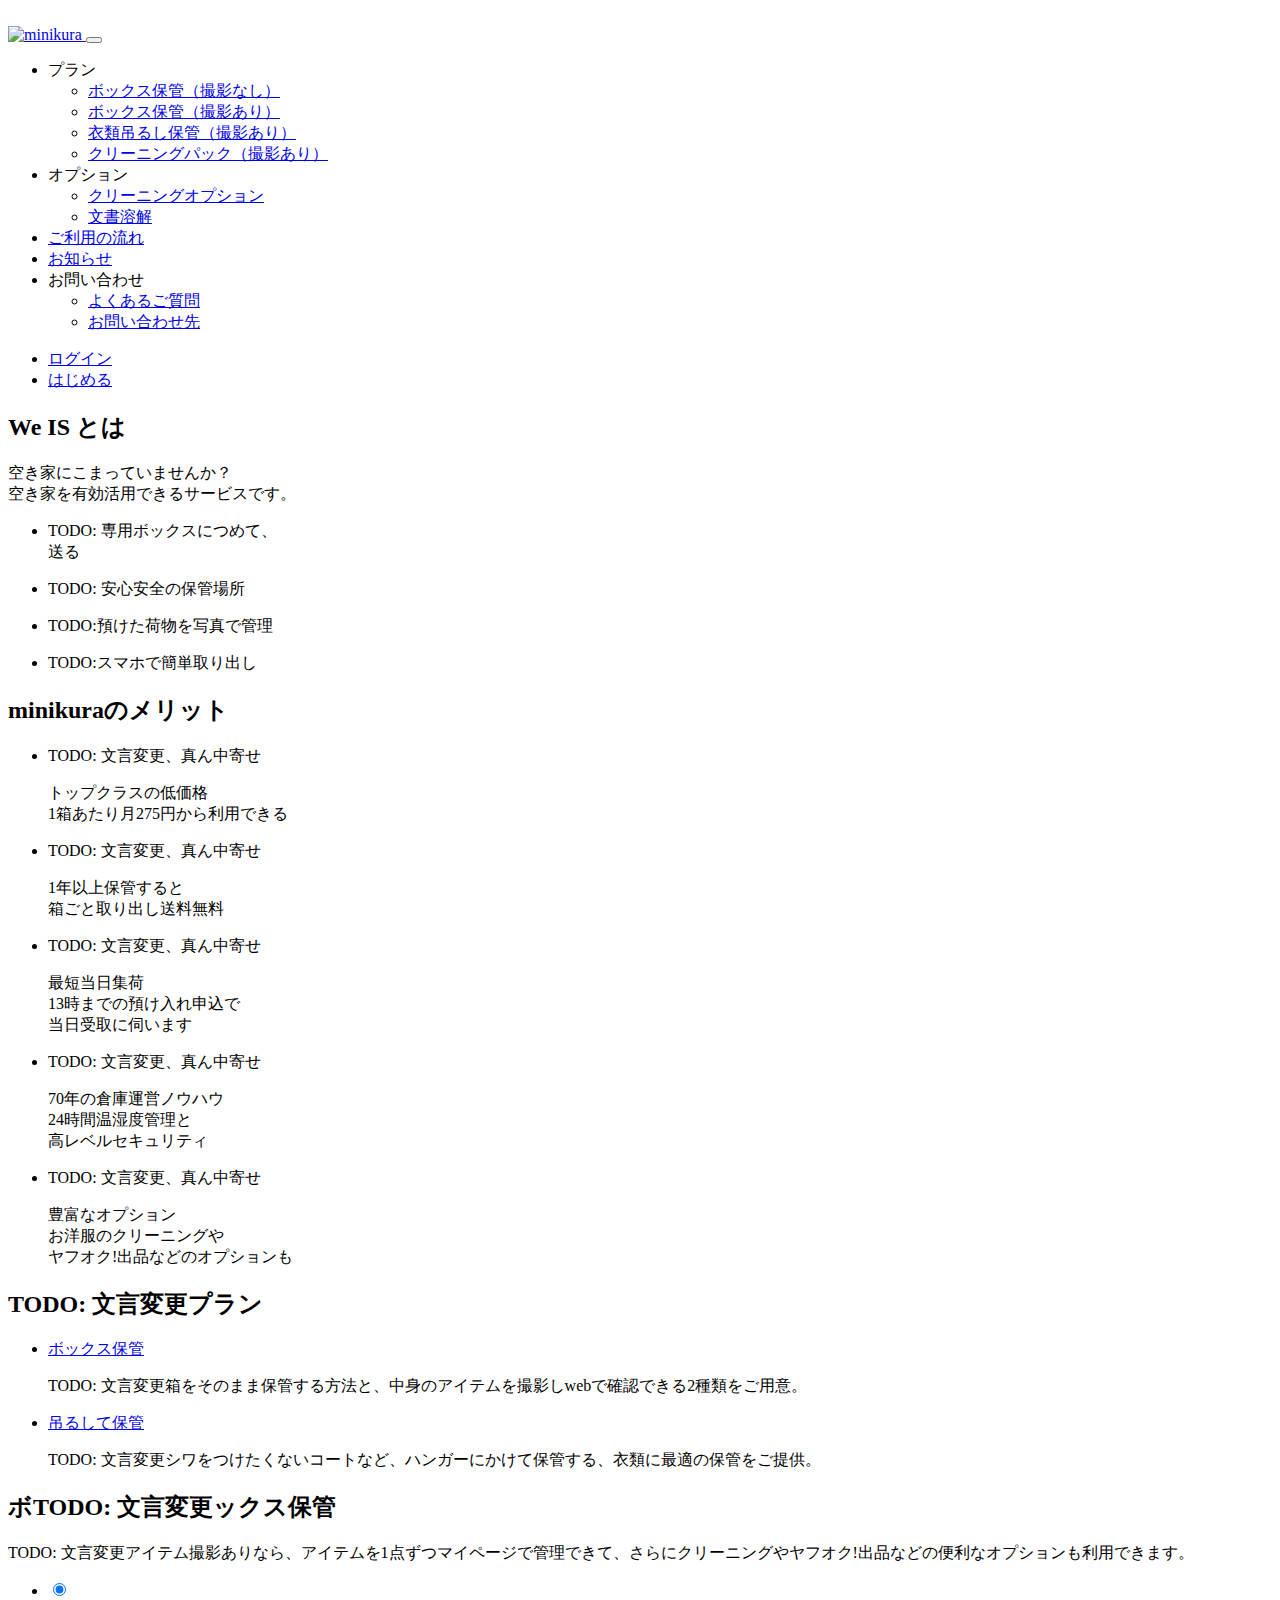
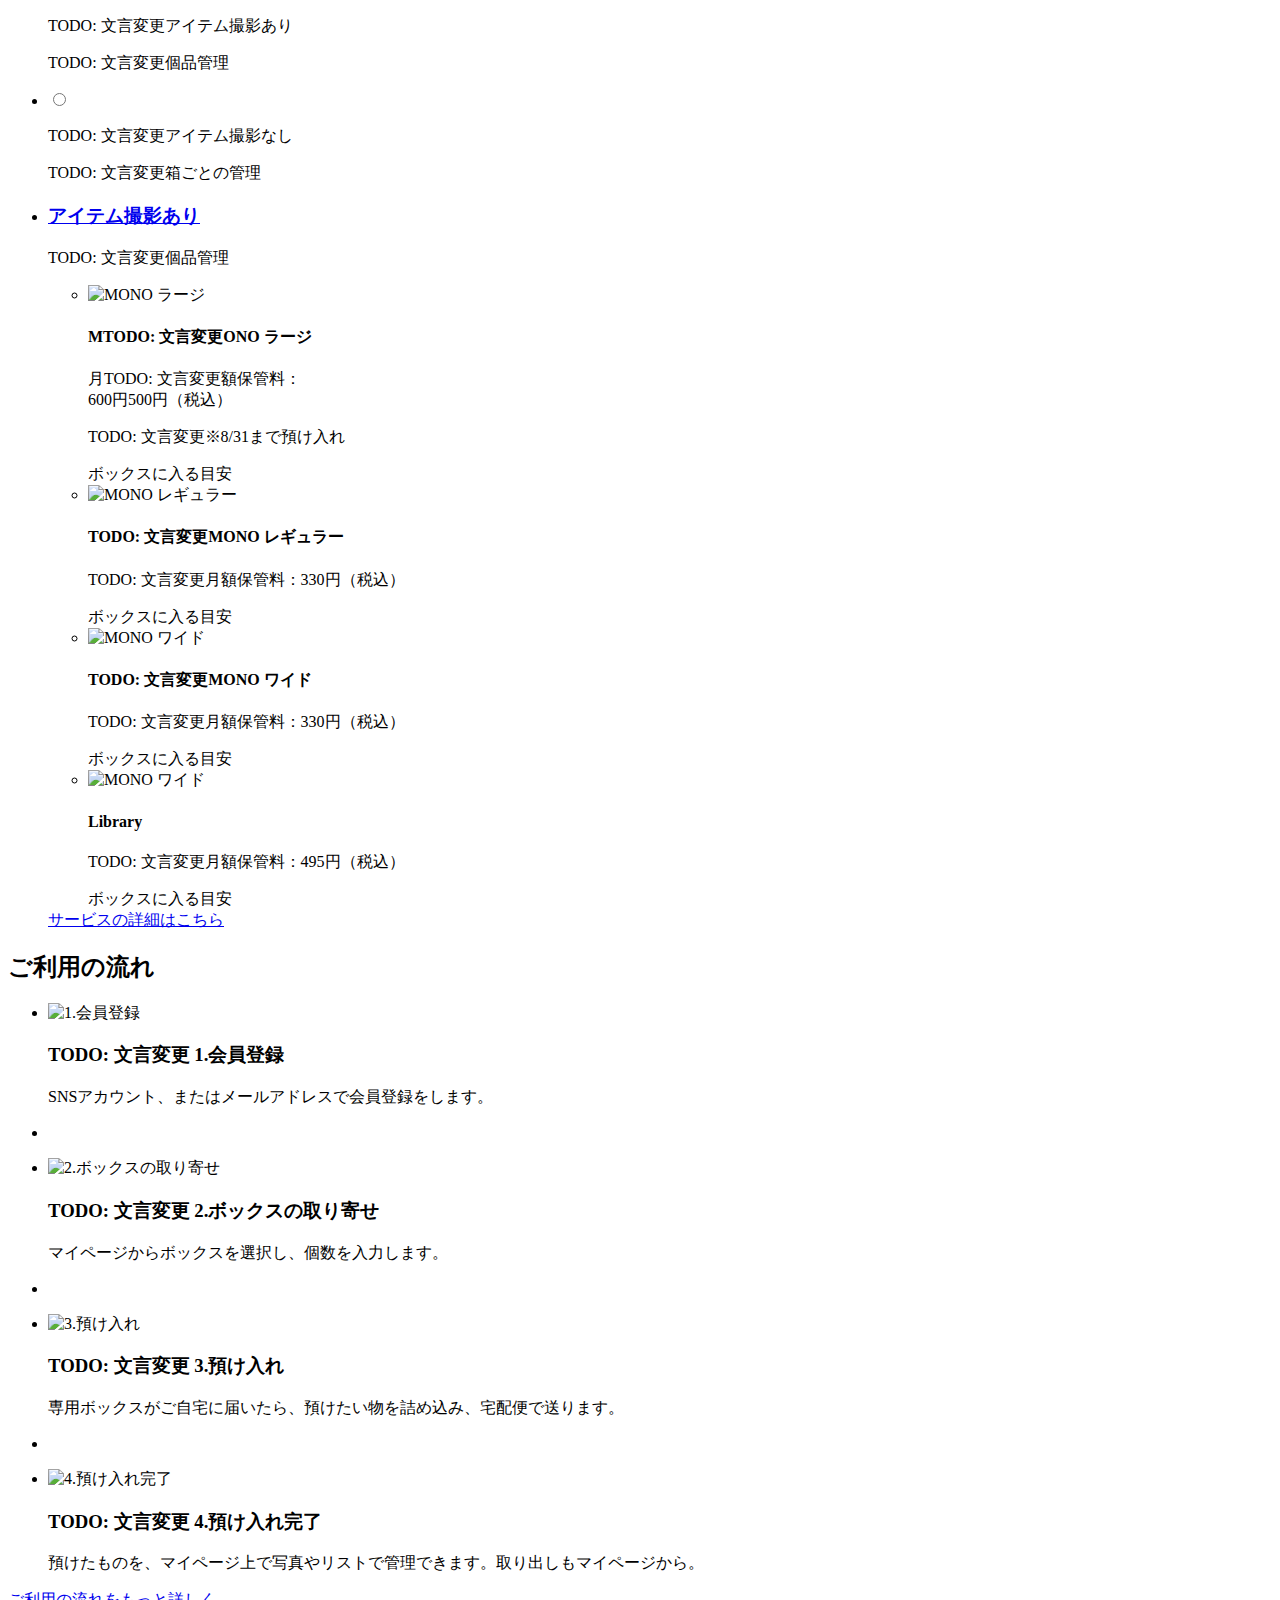
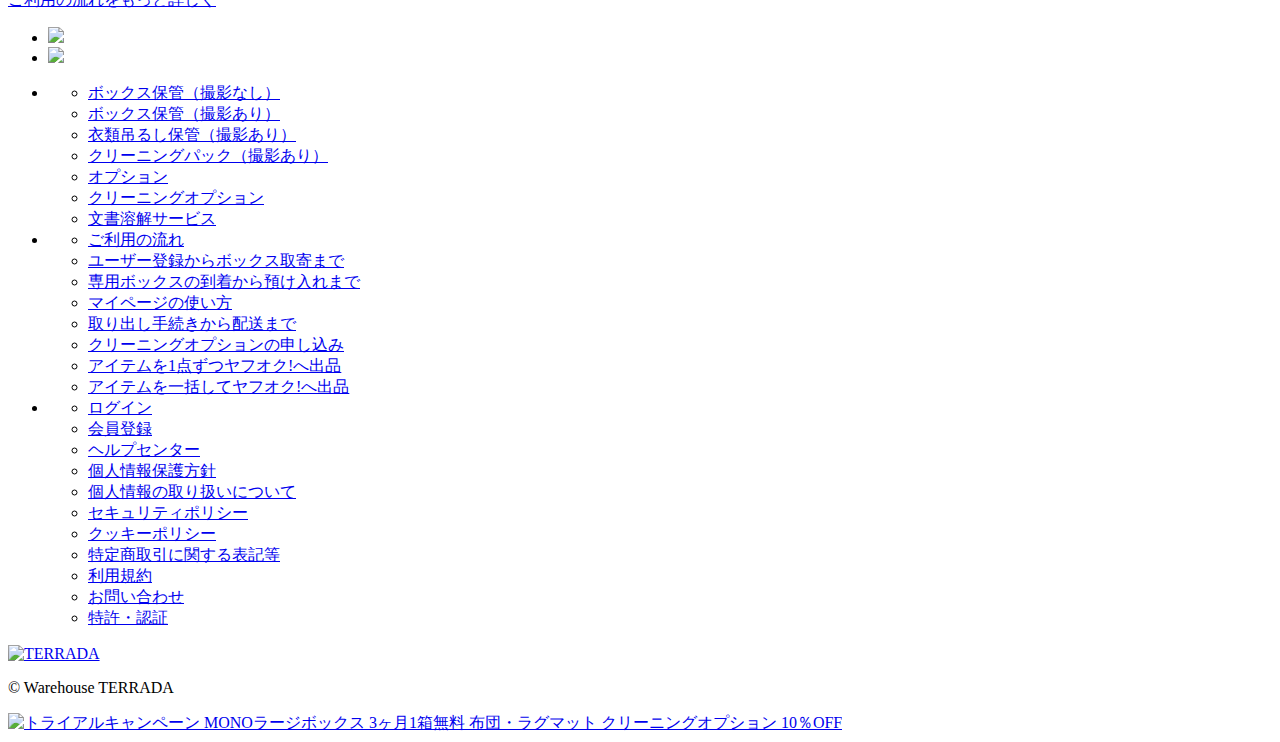
==== index.html @ 63eea81d "なまえを変更" ====
<!DOCTYPE html>
<!-- saved from url=(0021)https://minikura.com/ -->
<html lang="ja"><head prefix="og: http://ogp.me/ns# fb: http://ogp.me/ns/fb# article: http://ogp.me/ns/article#"><meta http-equiv="Content-Type" content="text/html; charset=UTF-8">

    <meta http-equiv="X-UA-Compatible" content="IE=edge">
    <meta name="viewport" content="width=device-width, initial-scale=1, minimum-scale=1, user-scalable=no">
    <meta name="author" content="minikura.com">
    <meta name="format-detection" content="telephone=no">
    <link rel="canonical" href="https://minikura.com/">
    <!-- Favicon -->
    <link rel="icon" href="https://minikura.com/contents/img/favicon/favicon.svg" type="image/svg+xml">
    <link rel="icon alternate" href="https://minikura.com/contents/img/favicon/favicon.png" type="image/png">
    <link rel="apple-touch-icon" sizes="180x180" href="https://minikura.com/contents/img/favicon/apple-touch-icon.png">
    <link rel="manifest" href="https://minikura.com/contents/img/favicon/manifest.json">
    <link rel="mask-icon" href="https://minikura.com/contents/img/favicon/safari-pinned-tab.svg" color="#ff0000">
    <meta name="theme-color" content="#ff0000">
    <!-- OGP -->
    <meta property="og:title" content="275円で拡がるマイルーム ひと箱から預けられるクラウドストレージ minikura">
    <meta property="og:type" content="website">
    <meta property="og:url" content="https://minikura.com/">
    <meta property="og:image" content="https://minikura.com/contents/img/ogp/index.png">
    <meta property="og:description" content="275円から始める。箱で預ける自分の倉庫、minikuraのウェブサイト。minikuraはだれもが箱単位で倉庫を持てるクラウドストレージサービスです。">
    <meta property="og:site_name" content="minikura.com">
    <meta property="article:publisher" content="https://minikura.com">
    <meta property="fb:admins">
    <meta property="fb:app_id">
    <meta property="twitter:account_id">
    <meta name="twitter:card">
    <meta name="twitter:site">
    <meta name="facebook-domain-verification" content="1r0o42s4zdm09px816uhr0d6n239td">
    <!-- Title -->
    <title>275円で拡がるマイルーム ひと箱から預けられるクラウドストレージ minikura</title>
    <meta name="description" content="275円から始める。箱で預ける自分の倉庫、minikuraのウェブサイト。minikuraはだれもが箱単位で倉庫を持てるクラウドストレージサービスです。">
    <meta name="keywords" content="minikura,あずける,トランクルーム,クラウドストレージ,収納サービス,倉庫">
    <link href="./275円で拡がるマイルーム ひと箱から預けられるクラウドストレージ minikura_files/css" id="gfont" rel="stylesheet">
    <!-- Global CSS -->
    <link href="./275円で拡がるマイルーム ひと箱から預けられるクラウドストレージ minikura_files/common.css" rel="stylesheet">
    <!-- Local CSS -->
    <link href="./275円で拡がるマイルーム ひと箱から預けられるクラウドストレージ minikura_files/index.css" rel="stylesheet">
    <!-- Remodal CSS -->
    <link href="./275円で拡がるマイルーム ひと箱から預けられるクラウドストレージ minikura_files/remodal.css" rel="stylesheet">
    <link href="./275円で拡がるマイルーム ひと箱から預けられるクラウドストレージ minikura_files/remodal-theme.css" rel="stylesheet">
    <!-- Swiper.js CSS -->
    <link href="./275円で拡がるマイルーム ひと箱から預けられるクラウドストレージ minikura_files/swiper.min.css" rel="stylesheet">
    <!-- html5 Shim and Respond.js IE8 support of html5 elements and media queriejjs -->
    <!-- WARNING: Respond.js doesn't work if you view the page via file:// -->
    <!--[if lt IE 9]>
        <script src="https://oss.maxcdn.com/libs/html5shiv/3.7.0/html5shiv.js"></script>
        <script src="https://oss.maxcdn.com/libs/respond.js/1.4.2/respond.min.js"></script>
    <![endif]-->
    <!-- Criteo Tag -->
    <iframe width="0" height="0" frameborder="0" src="javascript:document.open();document.close();" src="./275円で拡がるマイルーム ひと箱から預けられるクラウドストレージ minikura_files/saved_resource.html"></iframe><script type="text/javascript" async="" src="./275円で拡がるマイルーム ひと箱から預けられるクラウドストレージ minikura_files/f.txt"></script><script type="text/javascript" async="" src="./275円で拡がるマイルーム ひと箱から預けられるクラウドストレージ minikura_files/ld.js"></script><script async="" src="./275円で拡がるマイルーム ひと箱から預けられるクラウドストレージ minikura_files/saved_resource(3)"></script><script src="./275円で拡がるマイルーム ひと箱から預けられるクラウドストレージ minikura_files/repro-sdk.min.js" async="" crossorigin=""></script><script async="" src="./275円で拡がるマイルーム ひと箱から預けられるクラウドストレージ minikura_files/lt.js"></script><script async="" type="application/javascript" src="./275円で拡がるマイルーム ひと箱から預けられるクラウドストレージ minikura_files/fraud"></script><script type="text/javascript" async="" src="./275円で拡がるマイルーム ひと箱から預けられるクラウドストレージ minikura_files/segment"></script><script async="" src="./275円で拡がるマイルーム ひと箱から預けられるクラウドストレージ minikura_files/log.js"></script><script async="" charset="utf-8" src="./275円で拡がるマイルーム ひと箱から預けられるクラウドストレージ minikura_files/pixel"></script><script async="" charset="utf-8" src="./275円で拡がるマイルーム ひと箱から預けられるクラウドストレージ minikura_files/pixel(1)"></script><script type="text/javascript" referrerpolicy="no-referrer-when-downgrade" async="" src="./275円で拡がるマイルーム ひと箱から預けられるクラウドストレージ minikura_files/gtm.js"></script><script async="" src="./275円で拡がるマイルーム ひと箱から預けられるクラウドストレージ minikura_files/tdim-1.1.0.min.js"></script><script type="text/javascript" referrerpolicy="no-referrer-when-downgrade" async="" src="./275円で拡がるマイルーム ひと箱から預けられるクラウドストレージ minikura_files/segment(1)"></script><script type="text/javascript" async="" src="./275円で拡がるマイルーム ひと箱から預けられるクラウドストレージ minikura_files/gtm(1).js"></script><script type="text/javascript" async="" src="./275円で拡がるマイルーム ひと箱から預けられるクラウドストレージ minikura_files/js"></script><script async="" src="./275円で拡がるマイルーム ひと箱から預けられるクラウドストレージ minikura_files/saved_resource(4)"></script><script type="text/javascript" async="" src="./275円で拡がるマイルーム ひと箱から預けられるクラウドストレージ minikura_files/linkid.js"></script><script type="text/javascript" async="" src="./275円で拡がるマイルーム ひと箱から預けられるクラウドストレージ minikura_files/segmentation.js"></script><script charset="utf-8" async="" src="./275円で拡がるマイルーム ひと箱から預けられるクラウドストレージ minikura_files/pb_pixel2.js"></script><script async="" src="./275円で拡がるマイルーム ひと箱から預けられるクラウドストレージ minikura_files/itm.js"></script><script charset="utf-8" async="" src="./275円で拡がるマイルーム ひと箱から預けられるクラウドストレージ minikura_files/pixel2.js"></script><script async="" src="./275円で拡がるマイルーム ひと箱から預けられるクラウドストレージ minikura_files/itm(1).js"></script><script src="./275円で拡がるマイルーム ひと箱から預けられるクラウドストレージ minikura_files/196377260904083" async=""></script><script src="./275円で拡がるマイルーム ひと箱から預けられるクラウドストレージ minikura_files/2708082299426799" async=""></script><script src="./275円で拡がるマイルーム ひと箱から預けられるクラウドストレージ minikura_files/1619457611638506" async=""></script><script async="" src="./275円で拡がるマイルーム ひと箱から預けられるクラウドストレージ minikura_files/fbevents.js"></script><script type="text/javascript" async="" src="./275円で拡がるマイルーム ひと箱から預けられるクラウドストレージ minikura_files/f.txt"></script><script type="text/javascript" async="" src="./275円で拡がるマイルーム ひと箱から預けられるクラウドストレージ minikura_files/f.txt"></script><script type="text/javascript" async="" src="./275円で拡がるマイルーム ひと箱から預けられるクラウドストレージ minikura_files/f.txt"></script><script type="text/javascript" async="" src="./275円で拡がるマイルーム ひと箱から預けられるクラウドストレージ minikura_files/analytics.js"></script><script type="text/javascript" async="" src="./275円で拡がるマイルーム ひと箱から預けられるクラウドストレージ minikura_files/analytics.js"></script><script async="" src="./275円で拡がるマイルーム ひと箱から預けられるクラウドストレージ minikura_files/gtm(2).js"></script><script type="text/javascript">
        var dataLayer = dataLayer || [];
        dataLayer.push({
            'PageType': 'Homepage',
            'HashedEmail': ''
        });
    </script>
    <!-- Criteo Tag Manager -->
    <!-- Google Tag Manager -->
    <script>
        (function (w, d, s, l, i) {
            w[l] = w[l] || [];
            w[l].push({
                'gtm.start': new Date().getTime(),
                event: 'gtm.js'
            });
            var f = d.getElementsByTagName(s)[0],
                j = d.createElement(s),
                dl = l != 'dataLayer' ? '&l=' + l : '';
            j.async = true;
            j.src =
                '//www.googletagmanager.com/gtm.js?id=' + i + dl;
            f.parentNode.insertBefore(j, f);
        })(window, document, 'script', 'dataLayer', 'GTM-K4MN3W');
    </script>
    <!-- End Google Tag Manager -->

<body id="page-top" class="blockfade" style="">
    <!-- Google Tag Manager -->
    <noscript>
        <iframe src="//www.googletagmanager.com/ns.html?id=GTM-K4MN3W" height="0" width="0"
            style="display:none;visibility:hidden"></iframe>
    </noscript>
    <!-- End Google Tag Manager -->

    <header class="l-header">
    <div class="inner">
        <a class="lnk-logo" href="https://minikura.com/">
            <img class="img-logo" src="./275円で拡がるマイルーム ひと箱から預けられるクラウドストレージ minikura_files/logo-minikura.svg" alt="minikura">
        </a>
        <button class="hamburger" id="viewMain">
            <div class="wrap">
                <span class="l-line"></span>
                <span class="l-line"></span>
                <span class="l-line"></span>
            </div>
        </button>
        <nav>
            <ul class="ls-nav-global" id="navMain">
                <li class="l-dtl-global">
                    <a class="lnk">プラン</a>
                    <ul class="ls-nav-sub plan" id="plan">
                        <li class="l-dtl-sub">
                            <a class="lnk" href="https://minikura.com/lineup/nophotobox.html">ボックス保管（撮影なし）</a>
                        </li>
                        <li class="l-dtl-sub">
                            <a class="lnk" href="https://minikura.com/lineup/photobox.html">ボックス保管（撮影あり）</a>
                        </li>
                        <li class="l-dtl-sub">
                            <a class="lnk" href="https://minikura.com/lineup/closet.html">衣類吊るし保管（撮影あり）</a>
                        </li>
                        <li class="l-dtl-sub">
                            <a class="lnk" href="https://minikura.com/lineup/cleaning.html">クリーニングパック（撮影あり）</a>
                        </li>
                    </ul>
                </li>
                <li class="l-dtl-global">
                    <a class="lnk">オプション</a>
                    <ul class="ls-nav-sub option" id="option">
                        <li class="l-dtl-sub">
                            <a class="lnk" href="https://minikura.com/lineup/cleaning-option.html">クリーニングオプション</a>
                        </li>
                        <li class="l-dtl-sub">
                            <a class="lnk" href="https://minikura.com/lineup/recycle.html">文書溶解</a>
                        </li>
                    </ul>
                </li>
                <li class="l-dtl-global">
                    <a class="lnk" href="https://minikura.com/help/flow.html">ご利用の流れ</a>
                </li>
                <li class="l-dtl-global">
                    <a class="lnk" href="https://minikura.com/info/news/">お知らせ</a>
                </li>
                <li class="l-dtl-global">
                    <a class="lnk">お問い合わせ</a>
                    <ul class="ls-nav-sub inquiry" id="inquiry">
                        <li class="l-dtl-sub">
                            <a class="lnk" href="https://help.minikura.com/hc/ja" target="_blank">よくあるご質問</a>
                        </li>
                        <li class="l-dtl-sub">
                            <a class="lnk" href="https://mypage.minikura.com/inquiry/add" target="_blank">お問い合わせ先</a>
                        </li>
                    </ul>
                </li>
            </ul>
            <ul class="ls-nav-mypage">
                <li class="l-dtl-mypage">
                    <a class="lnk" href="https://mypage.minikura.com/" target="_blank">ログイン</a>
                </li>
                <li class="l-dtl-mypage">
                    <a class="lnk" href="https://mypage.minikura.com/customer/register/add" target="_blank">はじめる</a>
                </li>
            </ul>
        </nav>
    </div>
</header>
<a class="lnk-pagetop" id="scrollTop" href="https://minikura.com/#page-top"></a>
<div class="overray" id="rayMain"></div>
    <main class="index contents">

        <section class="l-feature">
            <div class="wrap">
                <h2 class="ttl">We IS とは</h2>
                <p class="txt">空き家にこまっていませんか？<br>
                    空き家を有効活用できるサービスです。</p>

                <ul class="ls-feature">
                    <li class="l-dtl-feature">
                        <p class="txt-dtl">TODO: 専用ボックスにつめて、<br class="sp">送る</p>
                    </li>

                    <li class="l-dtl-feature">
                        <p class="txt-dtl">TODO: 安心安全の保管場所</p>
                    </li>

                    <li class="l-dtl-feature">
                        <p class="txt-dtl">TODO:預けた荷物を写真で管理</p>
                    </li>

                    <li class="l-dtl-feature">
                       <p class="txt-dtl">TODO:スマホで簡単取り出し</p>
                    </li>
                </ul>
            </div>
        </section>

        <section class="l-merit">
            <div class="wrap">
                <h2 class="ttl">minikuraのメリット</h2>
                <ul class="ls-merit">
                    <li class="l-dtl-merit y-plus5 delay2">
                        <div class="inner">
                            TODO: 文言変更、真ん中寄せ
                            <p class="txt-dtl">トップクラスの低価格<br>
                                1箱あたり月275円から利用できる</p>
                        </div>
                    </li>
                    <li class="l-dtl-merit y-plus5 delay3">
                        <div class="inner">
                            TODO: 文言変更、真ん中寄せ
                            <p class="txt-dtl">1年以上保管すると<br>
                                箱ごと取り出し送料無料</p>
                        </div>
                    </li>
                    <li class="l-dtl-merit y-plus5 delay4">
                        <div class="inner">
                            TODO: 文言変更、真ん中寄せ
                            <p class="txt-dtl">最短当日集荷<br>
                                13時までの預け入れ申込で<br>
                                当日受取に伺います</p>
                        </div>
                    </li>
                    <li class="l-dtl-merit y-plus5 delay5">
                        <div class="inner">
                            TODO: 文言変更、真ん中寄せ
                            <p class="txt-dtl">70年の倉庫運営ノウハウ<br>
                                24時間温湿度管理と<br>
                                高レベルセキュリティ</p>
                        </div>
                    </li>
                    <li class="l-dtl-merit y-plus5 delay6">
                        <div class="inner">
                            TODO: 文言変更、真ん中寄せ
                            <p class="txt-dtl">豊富なオプション<br>
                                お洋服のクリーニングや<br>ヤフオク!出品などのオプションも</p>
                        </div>
                    </li>
                </ul>
            </div>
        </section>


        <section class="l-plan">
            <div class="wrap">
                <h2 class="ttl">TODO: 文言変更プラン</h2>
                <div class="l-nav-plan">
                    <ul class="ls-nav-plan">
                        <li class="l-dtl-nav-plan">
                            <a class="lnk boxing" href="https://minikura.com/#boxing"><span class="txt">ボックス保管</span></a>
                            <p class="txt">TODO: 文言変更箱をそのまま保管する方法と、中身のアイテムを撮影しwebで確認できる2種類をご用意。</p>
                        </li>
                        <li class="l-dtl-nav-plan">
                            <a class="lnk hunging" href="https://minikura.com/#hunging"><span class="txt">吊るして保管</span></a>
                            <p class="txt">TODO: 文言変更シワをつけたくないコートなど、ハンガーにかけて保管する、衣類に最適の保管をご提供。</p>
                        </li>
                    </ul>
                </div>

                <div id="boxing">
                    <h2 class="ttl-plan">ボTODO: 文言変更ックス保管</h2>
                    <p class="txt-catch">
                        TODO: 文言変更アイテム撮影ありなら、アイテムを1点ずつマイページで管理できて、さらにクリーニングやヤフオク!出品などの便利なオプションも利用できます。</p>
                    <ul class="ls-sp-switcher">
                        <li class="l-dtl">
                            <label>
                                <input type="radio" name="planSelect" value="plan-photobox" checked="">
                                <div class="l-tab">
                                    <p class="sub-ttl">TODO: 文言変更アイテム撮影あり</p>
                                    <p class="txt">TODO: 文言変更個品管理</p>
                                </div>
                            </label>
                        </li>
                        <li class="l-dtl">
                            <label>
                                <input type="radio" name="planSelect" value="plan-nophotobox">
                                <div class="l-tab">
                                    <p class="sub-ttl">TODO: 文言変更アイテム撮影なし</p>
                                    <p class="txt">TODO: 文言変更箱ごとの管理</p>
                                </div>
                            </label>
                        </li>
                    </ul>
                    <ul class="ls-lineup">
                        <li class="l-lineup" id="lineup-photobox">
                            <div class="l-sub-ttl">
                                <h3 class="sub-ttl"><a class="lnk" href="https://minikura.com/lineup/photobox.html">アイテム撮影あり</a></h3>
                                <p class="txt-desc">TODO: 文言変更個品管理</p>
                            </div>
                            <ul class="ls-lineup-dtl">
                                <li class="l-dtl-lineup" id="monoLarge">
                                    <div class="l-img">
                                        <picture>
                                            <source media="(min-width: 768px)" data-srcset="/img/index/mono-large@2x.jpg 1x, /img/index/mono-large@3x.jpg 2x" srcset="/img/index/mono-large@2x.jpg 1x, /img/index/mono-large@3x.jpg 2x">
                                            <source media="(max-width: 767px)" data-srcset="/img/index/mono-large@1x.jpg 1x, /img/index/mono-large@2x.jpg 2x" srcset="/img/index/mono-large@1x.jpg 1x, /img/index/mono-large@2x.jpg 2x">
                                            <img src="./275円で拡がるマイルーム ひと箱から預けられるクラウドストレージ minikura_files/mono-large@2x.jpg" data-src="/img/index/mono-large@2x.jpg" alt="MONO ラージ" class="img lazyloaded">
                                        </picture>
                                    </div>
                                    <div class="l-txt">
                                        <h4 class="sub-ttl-desc">MTODO: 文言変更ONO ラージ</h4>
                                        <p class="txt-price">月TODO: 文言変更額保管料：<br class="sp"><span class="val line-through">600円</span><span class="campaign-val">500<span class="campaign-val-unit">円</span></span>（税込）</p>
                                        <p class="campaign-note">TODO: 文言変更※8/31まで預け入れ</p>
                                        <a class="lnk-guide" data-remodal-target="mono-large">ボックスに入る目安</a>
                                    </div>
                                </li>
                                <li class="l-dtl-lineup" id="monoRegular">
                                    <div class="l-img">
                                        <picture class="img">
                                            <source media="(min-width: 768px)" data-srcset="/img/index/mono-regular@2x.jpg 1x, /img/index/mono-regular@3x.jpg 2x" srcset="/img/index/mono-regular@2x.jpg 1x, /img/index/mono-regular@3x.jpg 2x">
                                            <source media="(max-width: 767px)" data-srcset="/img/index/mono-regular@1x.jpg 1x, /img/index/mono-regular@2x.jpg 2x" srcset="/img/index/mono-regular@1x.jpg 1x, /img/index/mono-regular@2x.jpg 2x">
                                            <img src="./275円で拡がるマイルーム ひと箱から預けられるクラウドストレージ minikura_files/mono-regular@2x.jpg" data-src="/img/index/mono-regular@2x.jpg" alt="MONO レギュラー" class=" lazyloaded">
                                        </picture>
                                    </div>
                                    <div class="l-txt">
                                        <h4 class="sub-ttl-desc">TODO: 文言変更MONO レギュラー</h4>
                                        <p class="txt-price">TODO: 文言変更月額保管料：<span class="val">330円</span>（税込）
                                        </p>
                                        <a class="lnk-guide" data-remodal-target="mono-regular">ボックスに入る目安</a>
                                    </div>
                                </li>
                                <li class="l-dtl-lineup" id="monoWide">
                                    <div class="l-img">
                                        <picture class="img">
                                            <source media="(min-width: 768px)" data-srcset="/img/index/mono-wide@2x.jpg 1x, /img/index/mono-wide@3x.jpg 2x" srcset="/img/index/mono-wide@2x.jpg 1x, /img/index/mono-wide@3x.jpg 2x">
                                            <source media="(max-width: 767px)" data-srcset="/img/index/mono-wide@1x.jpg 1x, /img/index/mono-wide@2x.jpg 2x" srcset="/img/index/mono-wide@1x.jpg 1x, /img/index/mono-wide@2x.jpg 2x">
                                            <img src="./275円で拡がるマイルーム ひと箱から預けられるクラウドストレージ minikura_files/mono-wide@2x.jpg" data-src="/img/index/mono-wide@2x.jpg" alt="MONO ワイド" class=" lazyloaded">
                                        </picture>
                                    </div>
                                    <div class="l-txt">
                                        <h4 class="sub-ttl-desc">TODO: 文言変更MONO ワイド</h4>
                                        <p class="txt-price">TODO: 文言変更月額保管料：<span class="val">330円</span>（税込）
                                        </p>
                                        <a class="lnk-guide" data-remodal-target="mono-wide">ボックスに入る目安</a>
                                    </div>
                                </li>
                                <li class="l-dtl-lineup" id="library">
                                    <div class="l-img">
                                        <picture class="img">
                                            <source media="(min-width: 768px)" data-srcset="/img/index/library@2x.jpg 1x, /img/index/library@3x.jpg 2x" srcset="/img/index/library@2x.jpg 1x, /img/index/library@3x.jpg 2x">
                                            <source media="(max-width: 767px)" data-srcset="/img/index/library@1x.jpg 1x, /img/index/library@2x.jpg 2x" srcset="/img/index/library@1x.jpg 1x, /img/index/library@2x.jpg 2x">
                                            <img src="./275円で拡がるマイルーム ひと箱から預けられるクラウドストレージ minikura_files/library@2x.jpg" data-src="/img/index/library@2x.jpg" alt="MONO ワイド" class=" lazyloaded">
                                        </picture>
                                    </div>
                                    <div class="l-txt">
                                        <h4 class="sub-ttl-desc">Library</h4>
                                        <p class="txt-price">TODO: 文言変更月額保管料：<span class="val">495円</span>（税込）
                                        </p>
                                        <a class="lnk-guide" data-remodal-target="library">ボックスに入る目安</a>
                                    </div>
                                </li>
                            </ul>
                            <a class="lnk-detail" href="https://minikura.com/lineup/photobox.html">サービスの詳細はこちら</a>
                        </li>
                        <li class="l-lineup" id="lineup-nophotobox" style="display: none;">
                            <div class="l-sub-ttl">
                                <h3 class="sub-ttl"><a class="lnk" href="https://minikura.com/lineup/nophotobox.html">アイテム撮影なし</a></h3>
                                <p class="txt-desc">TODO: 文言変更箱ごとの管理</p>
                            </div>
                            <ul class="ls-lineup-dtl">
                                <li class="l-dtl-lineup" id="hakoLarge">
                                    <div class="l-img">
                                        <picture class="img">
                                            <source media="(min-width: 768px)" data-srcset="/img/index/hako-large@2x.jpg 1x, /img/index/hako-large@3x.jpg 2x" srcset="/img/index/hako-large@2x.jpg 1x, /img/index/hako-large@3x.jpg 2x">
                                            <source media="(max-width: 767px)" data-srcset="/img/index/hako-large@1x.jpg 1x, /img/index/hako-large@2x.jpg 2x" srcset="/img/index/hako-large@1x.jpg 1x, /img/index/hako-large@2x.jpg 2x">
                                            <img src="./275円で拡がるマイルーム ひと箱から預けられるクラウドストレージ minikura_files/hako-large@2x.jpg" data-src="/img/index/hako-large@2x.jpg" alt="HAKO ラージ" class=" lazyloaded">
                                        </picture>
                                    </div>
                                    <div class="l-txt">
                                        <h4 class="sub-ttl-desc">TODO: 文言変更HAKO ラージ</h4>
                                        <p class="txt-price">月額保管料：<br class="sp"><span class="val line-through">480円</span><span class="campaign-val">400<span class="campaign-val-unit">円</span></span>（税込）
                                        </p>
                                        <p class="campaign-note">※8/31まで預け入れ</p>
                                        <a class="lnk-guide" data-remodal-target="hako-large">ボックスに入る目安</a>
                                    </div>
                                </li>
                                <li class="l-dtl-lineup" id="hakoRegular">
                                    <div class="l-img">
                                        <picture class="img">
                                            <source media="(min-width: 768px)" data-srcset="/img/index/hako-regular@2x.jpg 1x, /img/index/hako-regular@3x.jpg 2x" srcset="/img/index/hako-regular@2x.jpg 1x, /img/index/hako-regular@3x.jpg 2x">
                                            <source media="(max-width: 767px)" data-srcset="/img/index/hako-regular@1x.jpg 1x, /img/index/hako-regular@2x.jpg 2x" srcset="/img/index/hako-regular@1x.jpg 1x, /img/index/hako-regular@2x.jpg 2x">
                                            <img src="./275円で拡がるマイルーム ひと箱から預けられるクラウドストレージ minikura_files/hako-regular@2x.jpg" data-src="/img/index/hako-regular@2x.jpg" alt="HAKO ラージ" class=" lazyloaded">
                                        </picture>
                                    </div>
                                    <div class="l-txt">
                                        <h4 class="sub-ttl-desc">TODO: 文言変更HAKO レギュラー</h4>
                                        <p class="txt-price">月額保管料：<span class="val">275円</span>（税込）
                                        </p>
                                        <a class="lnk-guide" data-remodal-target="hako-regular">ボックスに入る目安</a>
                                    </div>
                                </li>
                                <li class="l-dtl-lineup" id="hakoWide">
                                    <div class="l-img">
                                        <picture class="img">
                                            <source media="(min-width: 768px)" data-srcset="/img/index/hako-wide@2x.jpg 1x, /img/index/hako-wide@3x.jpg 2x" srcset="/img/index/hako-wide@2x.jpg 1x, /img/index/hako-wide@3x.jpg 2x">
                                            <source media="(max-width: 767px)" data-srcset="/img/index/hako-wide@1x.jpg 1x, /img/index/hako-wide@2x.jpg 2x" srcset="/img/index/hako-wide@1x.jpg 1x, /img/index/hako-wide@2x.jpg 2x">
                                            <img src="./275円で拡がるマイルーム ひと箱から預けられるクラウドストレージ minikura_files/hako-wide@2x.jpg" data-src="/img/index/hako-wide@2x.jpg" alt="HAKO ワイド" class=" lazyloaded">
                                        </picture>
                                    </div>
                                    <div class="l-txt">
                                        <h4 class="sub-ttl-desc">TODO: 文言変更HAKO ワイド</h4>
                                        <p class="txt-price">月額保管料：<span class="val">275円</span>（税込）
                                        </p>
                                        <a class="lnk-guide" data-remodal-target="hako-wide">ボックスに入る目安</a>
                                    </div>
                                </li>
                                <li class="l-dtl-lineup" id="hakoBook">
                                    <div class="l-img">
                                        <picture class="img">
                                            <source media="(min-width: 768px)" data-srcset="/img/index/hako-book@2x.jpg 1x, /img/index/hako-book@3x.jpg 2x" srcset="/img/index/hako-book@2x.jpg 1x, /img/index/hako-book@3x.jpg 2x">
                                            <source media="(max-width: 767px)" data-srcset="/img/index/hako-book@1x.jpg 1x, /img/index/hako-book@2x.jpg 2x" srcset="/img/index/hako-book@1x.jpg 1x, /img/index/hako-book@2x.jpg 2x">
                                            <img src="./275円で拡がるマイルーム ひと箱から預けられるクラウドストレージ minikura_files/hako-book@2x.jpg" data-src="/img/index/hako-book@2x.jpg" alt="HAKO ブック" class=" lazyloaded">
                                        </picture>
                                    </div>
                                    <div class="l-txt">
                                        <h4 class="sub-ttl-desc">TODO: 文言変更HAKO ブック</h4>
                                        <p class="txt-price">月額保管料：<span class="val">275円</span>（税込）
                                        </p>
                                        <a class="lnk-guide" data-remodal-target="hako-book">ボックスに入る目安</a>
                                    </div>
                                </li>
                            </ul>
                            <a class="lnk-detail" href="https://minikura.com/lineup/nophotobox.html">サービスの詳細はこちら</a>
                        </li>
                    </ul>

                </div>

            </div>
        </section>


        <section class="l-flow">
            <div class="wrap">
                <h2 class="ttl">ご利用の流れ</h2>
                <ul class="ls-flow">
                    <li class="l-dtl-flow">
                        <div class="l-img">
                            <picture class="img">
                                <source media="(min-width: 768px)" data-srcset="/img/flow/flow1@2x.png 1x, /img/flow/flow1@3x.png 2x" srcset="/img/flow/flow1@2x.png 1x, /img/flow/flow1@3x.png 2x">
                                <source media="(max-width: 767px)" data-srcset="/img/flow/flow1@1x.png 1x, /img/flow/flow1@2x.png 2x" srcset="/img/flow/flow1@1x.png 1x, /img/flow/flow1@2x.png 2x">
                                <img src="./275円で拡がるマイルーム ひと箱から預けられるクラウドストレージ minikura_files/flow1@2x.png" data-src="/img/flow/flow1@2x.png" alt="1.会員登録" class=" lazyloaded">
                            </picture>
                        </div>
                        <div class="l-txt">
                            <h3 class="sub-ttl-dtl">TODO: 文言変更 1.会員登録</h3>
                            <p class="txt-dtl">SNSアカウント、またはメールアドレスで会員登録をします。</p>
                        </div>
                    </li>
                    <li class="l-arrow">
                        <p class="img-arrow"></p>
                    </li>
                    <li class="l-dtl-flow">
                        <div class="l-img">
                            <picture class="img">
                                <source media="(min-width: 768px)" data-srcset="/img/flow/flow2@2x.png 1x, /img/flow/flow2@3x.png 2x" srcset="/img/flow/flow2@2x.png 1x, /img/flow/flow2@3x.png 2x">
                                <source media="(max-width: 767px)" data-srcset="/img/flow/flow2@1x.png 1x, /img/flow/flow2@2x.png 2x" srcset="/img/flow/flow2@1x.png 1x, /img/flow/flow2@2x.png 2x">
                                <img src="./275円で拡がるマイルーム ひと箱から預けられるクラウドストレージ minikura_files/flow2@2x.png" data-src="/img/flow/flow2@2x.png" alt="2.ボックスの取り寄せ" class=" lazyloaded">
                            </picture>
                        </div>
                        <div class="l-txt">
                            <h3 class="sub-ttl-dtl">TODO: 文言変更 2.ボックスの取り寄せ</h3>
                            <p class="txt-dtl">マイページからボックスを選択し、個数を入力します。</p>
                        </div>
                    </li>
                    <li class="l-arrow">
                        <p class="img-arrow"></p>
                    </li>
                    <li class="l-dtl-flow">
                        <div class="l-img">
                            <picture class="img">
                                <source media="(min-width: 768px)" data-srcset="/img/flow/flow3@2x.png 1x, /img/flow/flow3@3x.png 2x" srcset="/img/flow/flow3@2x.png 1x, /img/flow/flow3@3x.png 2x">
                                <source media="(max-width: 767px)" data-srcset="/img/flow/flow3@1x.png 1x, /img/flow/flow3@2x.png 2x" srcset="/img/flow/flow3@1x.png 1x, /img/flow/flow3@2x.png 2x">
                                <img src="./275円で拡がるマイルーム ひと箱から預けられるクラウドストレージ minikura_files/flow3@2x.png" data-src="/img/flow/flow3@2x.png" alt="3.預け入れ" class=" lazyloaded">
                            </picture>
                        </div>
                        <div class="l-txt">
                            <h3 class="sub-ttl-dtl">TODO: 文言変更 3.預け入れ</h3>
                            <p class="txt-dtl">専用ボックスがご自宅に届いたら、預けたい物を詰め込み、宅配便で送ります。</p>
                        </div>
                    </li>
                    <li class="l-arrow">
                        <p class="img-arrow"></p>
                    </li>
                    <li class="l-dtl-flow">
                        <div class="l-img">
                            <picture class="img">
                                <source media="(min-width: 768px)" data-srcset="/img/flow/flow4@2x.png 1x, /img/flow/flow4@3x.png 2x" srcset="/img/flow/flow4@2x.png 1x, /img/flow/flow4@3x.png 2x">
                                <source media="(max-width: 767px)" data-srcset="/img/flow/flow4@1x.png 1x, /img/flow/flow4@2x.png 2x" srcset="/img/flow/flow4@1x.png 1x, /img/flow/flow4@2x.png 2x">
                                <img src="./275円で拡がるマイルーム ひと箱から預けられるクラウドストレージ minikura_files/flow4@2x.png" data-src="/img/flow/flow4@2x.png" alt="4.預け入れ完了" class=" lazyloaded">
                            </picture>
                        </div>
                        <div class="l-txt">
                            <h3 class="sub-ttl-dtl">TODO: 文言変更 4.預け入れ完了</h3>
                            <p class="txt-dtl">預けたものを、マイページ上で写真やリストで管理できます。取り出しもマイページから。</p>
                        </div>
                    </li>
                </ul>
                <a class="lnk-flow" href="https://minikura.com/help/flow.html">ご利用の流れをもっと詳しく</a>
            </div>
        </section>

    </main>

    <section class="l-sns">
    <div class="wrap">
        <ul class="l-sns-list">
            <li class="l-sns-dtl">
                <a class="link" href="javascript:window.open(&#39;http://www.facebook.com/sharer.php?u=&#39;+encodeURIComponent(location.href),&#39;sharewindow&#39;,);"><img src="./275円で拡がるマイルーム ひと箱から預けられるクラウドストレージ minikura_files/icon-fb.svg" class="img-sns">
                </a>
            </li>
            <li class="l-sns-dtl">
                <a class="link" href="javascript:window.open(&#39;http://twitter.com/share?text=&#39;+encodeURIComponent(document.title)+&#39;&amp;url=&#39;+encodeURIComponent(location.href),&#39;sharewindow&#39;,&#39;&#39;);">
                    <img src="./275円で拡がるマイルーム ひと箱から預けられるクラウドストレージ minikura_files/icon-tw.svg" class="img-sns">
                </a>
            </li>
        </ul>
    </div>
</section>    <footer class="l-footer-global">
    <div class="wrap">
        <nav>
            <ul class="ls-nav">
                <li class="l-dtl-nav">
                    <ul class="ls-dtl-sub">
                        <li class="l-dtl-sub l-ttl"><a class="lnk" href="https://minikura.com/lineup/nophotobox.html">ボックス保管（撮影なし）</a></li>
                        <li class="l-dtl-sub l-ttl"><a class="lnk" href="https://minikura.com/lineup/photobox.html">ボックス保管（撮影あり）</a>
                        </li>
                        <li class="l-dtl-sub l-ttl"><a class="lnk" href="https://minikura.com/lineup/closet.html">衣類吊るし保管（撮影あり）</a></li>
                        <li class="l-dtl-sub l-ttl"><a class="lnk" href="https://minikura.com/lineup/cleaning.html">クリーニングパック（撮影あり）</a></li>
                    </ul>
                    <ul class="ls-dtl-sub">
                        <li class="l-dtl-sub l-ttl"><a class="lnk" href="https://minikura.com/lineup/option.html">オプション</a></li>
                        <li class="l-dtl-sub"><a class="lnk" href="https://minikura.com/lineup/cleaning-option.html">クリーニングオプション</a></li>
                        <li class="l-dtl-sub"><a class="lnk" href="https://minikura.com/lineup/recycle.html">文書溶解サービス</a></li>
                    </ul>
                </li>
                <li class="l-dtl-nav">
                    <ul class="ls-dtl-sub">
                        <li class="l-dtl-sub l-ttl"><a class="lnk" href="https://minikura.com/help/flow.html">ご利用の流れ</a></li>
                        <li class="l-dtl-sub"><a class="lnk" href="https://minikura.com/help/registration.html">ユーザー登録からボックス取寄まで</a></li>
                        <li class="l-dtl-sub"><a class="lnk" href="https://minikura.com/help/packing.html">専用ボックスの到着から預け入れまで</a></li>
                        <li class="l-dtl-sub"><a class="lnk" href="https://minikura.com/help/mypage.html">マイページの使い方</a></li>
                        <li class="l-dtl-sub"><a class="lnk" href="https://minikura.com/help/delivery.html">取り出し手続きから配送まで</a></li>
                        <li class="l-dtl-sub"><a class="lnk" href="https://minikura.com/help/cleaning_option.html">クリーニングオプションの申し込み</a>
                        </li>
                        <li class="l-dtl-sub"><a class="lnk" href="https://minikura.com/help/auction_personal.html">アイテムを1点ずつヤフオク!へ出品</a>
                        </li>
                        <li class="l-dtl-sub"><a class="lnk" href="https://minikura.com/help/auction_business.html">アイテムを一括してヤフオク!へ出品</a>
                        </li>
                    </ul>
                </li>
                <li class="l-dtl-nav">
                    <ul class="ls-dtl-sub">
                        <li class="l-dtl-sub"><a class="lnk" href="https://mypage.minikura.com/" target="_blank">ログイン</a></li>
                        <li class="l-dtl-sub"><a class="lnk" href="https://mypage.minikura.com/customer/register/add" target="_blank">会員登録</a></li>
                        <li class="l-dtl-sub"><a class="lnk" href="https://help.minikura.com/hc/ja" target="_blank">ヘルプセンター</a></li>
                        <li class="l-dtl-sub"><a class="lnk" href="https://www.terrada.co.jp/ja/privacy/" target="_blank">個人情報保護方針</a>
                        </li>
                        <li class="l-dtl-sub"><a class="lnk" href="https://www.terrada.co.jp/ja/privacy/handling/" target="_blank">個人情報の取り扱いについて</a>
                        </li>
                        <li class="l-dtl-sub"><a class="lnk" href="https://minikura.com/security_policy/">セキュリティポリシー</a></li>
                        <li class="l-dtl-sub"><a class="lnk" href="https://minikura.com/cookie/">クッキーポリシー</a></li>
                        <li class="l-dtl-sub"><a class="lnk" href="https://minikura.com/commercial_transaction/">特定商取引に関する表記等</a></li>
                        <li class="l-dtl-sub"><a class="lnk" href="https://minikura.com/use_agreement/">利用規約</a></li>
                        <li class="l-dtl-sub"><a class="lnk" href="https://mypage.minikura.com/inquiry/add" target="_blank">お問い合わせ</a></li>
                        <li class="l-dtl-sub"><a class="lnk" href="https://minikura.com/certification/">特許・認証</a></li>
                    </ul>
                </li>
            </ul>
        </nav>
        <div class="l-logo">
            <a href="http://www.terrada.co.jp/ja/company/" target="_blank" class="lnk-logo">
                <img src="./275円で拡がるマイルーム ひと箱から預けられるクラウドストレージ minikura_files/logo-terrada.svg" alt="TERRADA" class="img-logo">
            </a>
        </div>
        <p class="txt-copyright"> © Warehouse TERRADA </p>
    </div>
</footer>    <div id="followup" class="l-bnr-followup">
    <a class="close" id="followup-close"></a>
<a href="https://minikura.com/info/news/451" class="lnk" onclick="ga(&#39;send&#39;,&#39;event&#39;,&#39;followup&#39;,&#39;click&#39;,&#39;2021_large_campaign&#39;);">
    <picture>
        <source media="(min-width: 600px)" srcset="/img/banner/bnr_large_trial_m@1x.png 1x, /img/banner/bnr_large_trial_m@2x.png 2x">
        <source media="(max-width: 599px)" srcset="/img/banner/bnr_large_trial_s@1x.png 1x, /img/banner/bnr_large_trial_s@2x.png 2x">
        <img src="./275円で拡がるマイルーム ひと箱から預けられるクラウドストレージ minikura_files/bnr_large_trial_m@1x.png" alt="トライアルキャンペーン MONOラージボックス 3ヶ月1箱無料 布団・ラグマット クリーニングオプション 10％OFF" class="img">
    </picture>
</a></div>
    <!--LOCKER modal-->

    <!--クラウド部室 modal-->

    <!-- jQuery -->
    <script src="./275円で拡がるマイルーム ひと箱から預けられるクラウドストレージ minikura_files/jquery.min.js"></script>
    <!-- Plugin JavaScript -->
    <script src="./275円で拡がるマイルーム ひと箱から預けられるクラウドストレージ minikura_files/jquery.easing.min.js"></script>
    <!-- cookie JavaScript -->
    <script src="./275円で拡がるマイルーム ひと箱から預けられるクラウドストレージ minikura_files/jquery.cookie.js"></script>
    <!-- remodal JavaScript -->
    <script src="./275円で拡がるマイルーム ひと箱から預けられるクラウドストレージ minikura_files/remodal.min.js"></script>
    <!-- for TLS1.2  check IE user -->
    <script src="./275円で拡がるマイルーム ひと箱から預けられるクラウドストレージ minikura_files/useragent.js"></script>
    <!-- ScrollMagic -->
    <script src="./275円で拡がるマイルーム ひと箱から預けられるクラウドストレージ minikura_files/ScrollMagic.min.js"></script>
    <script src="./275円で拡がるマイルーム ひと箱から預けられるクラウドストレージ minikura_files/debug.addIndicators.min.js"></script>
    <!-- Lazysizes -->
    <script src="./275円で拡がるマイルーム ひと箱から預けられるクラウドストレージ minikura_files/lazysizes.min.js"></script>
    <script src="./275円で拡がるマイルーム ひと箱から預けられるクラウドストレージ minikura_files/ls.unveilhooks.min.js"></script>
    <!-- Swiper.js -->
    <script src="./275円で拡がるマイルーム ひと箱から預けられるクラウドストレージ minikura_files/swiper.min.js"></script>
    <!-- local JavaScript -->
    <script src="./275円で拡がるマイルーム ひと箱から預けられるクラウドストレージ minikura_files/app.js"></script>
    <!--
         -->



<div class="remodal-overlay remodal-is-closed" style="display: none;"></div><div class="remodal-wrapper remodal-is-closed" style="display: none;"><div class="remodal modal-box-guidance remodal-is-initialized remodal-is-closed" data-remodal-id="mono-large" data-remodal-options="hashTracking:false" tabindex="-1">
    <h3 class="sub-ttl">ボックスに入る目安</h3>
    <ul class="ls-img">
        <li class="l-img">
            <picture class="img">
                <source srcset="/img/size/mono-large1@2x.jpg 1x, /img/size/mono-large1@3x.jpg 2x">
                <img src="./275円で拡がるマイルーム ひと箱から預けられるクラウドストレージ minikura_files/mono-large1@2x.jpg" alt="MONO ラージ">
            </picture>
        </li>
        <li class="l-img">
            <picture class="img">
                <source srcset="/img/size/mono-large2@1x.jpg 1x, /img/size/mono-large2@2x.jpg 2x">
                <img src="./275円で拡がるマイルーム ひと箱から預けられるクラウドストレージ minikura_files/mono-large2@1x.jpg" alt="MONO ラージ">
            </picture>
        </li>
        <li class="l-img">
            <picture class="img">
                <source srcset="/img/size/mono-large3@1x.jpg 1x, /img/size/mono-large3@2x.jpg 2x">
                <img src="./275円で拡がるマイルーム ひと箱から預けられるクラウドストレージ minikura_files/mono-large3@1x.jpg" alt="MONO ラージ">
            </picture>
        </li>
    </ul>
    <p class="txt-caption">ボックス容量はレギュラーの約2倍！布団などの大物アイテムもしっかり収納。かさばるアウトドアグッズや衣装ケースもそのまま入ります。
    </p>
    <a class="btn-d-gray" data-remodal-action="close" aria-label="Close">閉じる</a>
</div></div><div class="remodal-wrapper remodal-is-closed" style="display: none;"><div class="remodal modal-box-guidance remodal-is-initialized remodal-is-closed" data-remodal-id="mono-regular" data-remodal-options="hashTracking:false" tabindex="-1">
    <h3 class="sub-ttl">ボックスに入る目安</h3>
    <ul class="ls-img">
        <li class="l-img">
            <picture class="img">
                <source srcset="/img/size/mono-regular1@2x.jpg 1x, /img/size/mono-regular1@3x.jpg 2x">
                <img src="./275円で拡がるマイルーム ひと箱から預けられるクラウドストレージ minikura_files/mono-regular1@2x.jpg" alt="MONO レギュラー">
            </picture>
        </li>
        <li class="l-img">
            <picture class="img">
                <source srcset="/img/size/mono-regular2@1x.jpg 1x, /img/size/mono-regular2@2x.jpg 2x">
                <img src="./275円で拡がるマイルーム ひと箱から預けられるクラウドストレージ minikura_files/mono-regular2@1x.jpg" alt="MONO レギュラー">
            </picture>
        </li>
        <li class="l-img">
            <picture class="img">
                <source srcset="/img/size/mono-regular3@1x.jpg 1x, /img/size/mono-regular3@2x.jpg 2x">
                <img src="./275円で拡がるマイルーム ひと箱から預けられるクラウドストレージ minikura_files/mono-regular3@1x.jpg" alt="MONO レギュラー">
            </picture>
        </li>
    </ul>
    <p class="txt-caption">正方形だから使い勝手いろいろ。衣類やスニーカー、お子様の思い出品など様々なものが入ります。コレクションや雑貨のお預けにもどうぞ！
    </p>
    <a class="btn-d-gray" data-remodal-action="close" aria-label="Close">閉じる</a>
</div></div><div class="remodal-wrapper remodal-is-closed" style="display: none;"><div class="remodal modal-box-guidance remodal-is-initialized remodal-is-closed" data-remodal-id="mono-wide" data-remodal-options="hashTracking:false" tabindex="-1">
    <h3 class="sub-ttl">ボックスに入る目安</h3>
    <ul class="ls-img">
        <li class="l-img">
            <picture class="img">
                <source srcset="/img/size/mono-wide1@2x.jpg 1x, /img/size/mono-wide1@3x.jpg 2x">
                <img src="./275円で拡がるマイルーム ひと箱から預けられるクラウドストレージ minikura_files/mono-wide1@2x.jpg" alt="MONO ワイド">
            </picture>
        </li>
        <li class="l-img">
            <picture class="img">
                <source srcset="/img/size/mono-wide2@1x.jpg 1x, /img/size/mono-wide2@2x.jpg 2x">
                <img src="./275円で拡がるマイルーム ひと箱から預けられるクラウドストレージ minikura_files/mono-wide2@1x.jpg" alt="MONO ワイド">
            </picture>
        </li>
        <li class="l-img">
            <picture class="img">
                <source srcset="/img/size/mono-wide3@1x.jpg 1x, /img/size/mono-wide3@2x.jpg 2x">
                <img src="./275円で拡がるマイルーム ひと箱から預けられるクラウドストレージ minikura_files/mono-wide3@1x.jpg" alt="MONO ワイド">
            </picture>
        </li>
    </ul>
    <p class="txt-caption">横長なので、ブーツなど長さのあるアイテムも入ります。ジャケットやコート等のお洋服のお預けにもぴったり！薄手のジャケットが約10枚入ります。
    </p>
    <a class="btn-d-gray" data-remodal-action="close" aria-label="Close">閉じる</a>
</div></div><div class="remodal-wrapper remodal-is-closed" style="display: none;"><div class="remodal modal-box-guidance remodal-is-initialized remodal-is-closed" data-remodal-id="library" data-remodal-options="hashTracking:false" tabindex="-1">
    <h3 class="sub-ttl">ボックスに入る目安</h3>
    <ul class="ls-img">
        <li class="l-img">
            <picture class="img">
                <source srcset="/img/size/library1@2x.jpg 1x, /img/size/library1@3x.jpg 2x">
                <img src="./275円で拡がるマイルーム ひと箱から預けられるクラウドストレージ minikura_files/library1@2x.jpg" alt="Library">
            </picture>
        </li>
        <li class="l-img">
            <picture class="img">
                <source srcset="/img/size/library2@1x.jpg 1x, /img/size/library2@2x.jpg 2x">
                <img src="./275円で拡がるマイルーム ひと箱から預けられるクラウドストレージ minikura_files/library2@1x.jpg" alt="Library">
            </picture>
        </li>
        <li class="l-img">
            <picture class="img">
                <source srcset="/img/size/library3@1x.jpg 1x, /img/size/library3@2x.jpg 2x">
                <img src="./275円で拡がるマイルーム ひと箱から預けられるクラウドストレージ minikura_files/library3@1x.jpg" alt="Library">
            </picture>
        </li>
    </ul>
    <p class="txt-caption">底が二重で持ち手用穴付きの、頑丈な専用ボックスです。文庫本や漫画本が約100冊、厚さ1.5㎝のA4書類ファイルは約30冊入ります。CDやDVDのお預けにもご利用いただけます！
    </p>
    <a class="btn-d-gray" data-remodal-action="close" aria-label="Close">閉じる</a>
</div></div><div class="remodal-wrapper remodal-is-closed" style="display: none;"><div class="remodal modal-box-guidance remodal-is-initialized remodal-is-closed" data-remodal-id="hako-large" data-remodal-options="hashTracking:false" tabindex="-1">
    <h3 class="sub-ttl">ボックスに入る目安</h3>
    <ul class="ls-img">
        <li class="l-img">
            <picture class="img">
                <source srcset="/img/size/hako-large1@2x.jpg 1x, /img/size/hako-large1@3x.jpg 2x">
                <img src="./275円で拡がるマイルーム ひと箱から預けられるクラウドストレージ minikura_files/hako-large1@2x.jpg" alt="HAKO ラージ">
            </picture>
        </li>
        <li class="l-img">
            <picture class="img">
                <source srcset="/img/size/hako-large2@1x.jpg 1x, /img/size/hako-large2@2x.jpg 2x">
                <img src="./275円で拡がるマイルーム ひと箱から預けられるクラウドストレージ minikura_files/hako-large2@1x.jpg" alt="HAKO ラージ">
            </picture>
        </li>
        <li class="l-img">
            <picture class="img">
                <source srcset="/img/size/hako-large3@1x.jpg 1x, /img/size/hako-large3@2x.jpg 2x">
                <img src="./275円で拡がるマイルーム ひと箱から預けられるクラウドストレージ minikura_files/hako-large3@1x.jpg" alt="HAKO ラージ">
            </picture>
        </li>
    </ul>
    <p class="txt-caption">ボックス容量はレギュラーの約2倍！布団などの大物アイテムもしっかり収納。かさばるアウトドアグッズや衣装ケースもそのまま入ります。
    </p>
    <a class="btn-d-gray" data-remodal-action="close" aria-label="Close">閉じる</a>
</div></div><div class="remodal-wrapper remodal-is-closed" style="display: none;"><div class="remodal modal-box-guidance remodal-is-initialized remodal-is-closed" data-remodal-id="hako-regular" data-remodal-options="hashTracking:false" tabindex="-1">
    <h3 class="sub-ttl">ボックスに入る目安</h3>
    <ul class="ls-img">
        <li class="l-img">
            <picture class="img">
                <source srcset="/img/size/hako-regular1@2x.jpg 1x, /img/size/hako-regular1@3x.jpg 2x">
                <img src="./275円で拡がるマイルーム ひと箱から預けられるクラウドストレージ minikura_files/hako-regular1@2x.jpg" alt="HAKO レギュラー">
            </picture>
        </li>
        <li class="l-img">
            <picture class="img">
                <source srcset="/img/size/hako-regular2@1x.jpg 1x, /img/size/hako-regular2@2x.jpg 2x">
                <img src="./275円で拡がるマイルーム ひと箱から預けられるクラウドストレージ minikura_files/hako-regular2@1x.jpg" alt="HAKO レギュラー">
            </picture>
        </li>
        <li class="l-img">
            <picture class="img">
                <source srcset="/img/size/hako-regular3@1x.jpg 1x, /img/size/hako-regular3@2x.jpg 2x">
                <img src="./275円で拡がるマイルーム ひと箱から預けられるクラウドストレージ minikura_files/hako-regular3@1x.jpg" alt="HAKO レギュラー">
            </picture>
        </li>
    </ul>
    <p class="txt-caption">正方形だから使い勝手いろいろ。衣類やスニーカー、お子様の思い出品など様々なものが入ります。コレクションや雑貨のお預けにもどうぞ！
    </p>
    <a class="btn-d-gray" data-remodal-action="close" aria-label="Close">閉じる</a>
</div></div><div class="remodal-wrapper remodal-is-closed" style="display: none;"><div class="remodal modal-box-guidance remodal-is-initialized remodal-is-closed" data-remodal-id="hako-wide" data-remodal-options="hashTracking:false" tabindex="-1">
    <h3 class="sub-ttl">ボックスに入る目安</h3>
    <ul class="ls-img">
        <li class="l-img">
            <picture class="img">
                <source srcset="/img/size/hako-wide1@2x.jpg 1x, /img/size/hako-wide1@3x.jpg 2x">
                <img src="./275円で拡がるマイルーム ひと箱から預けられるクラウドストレージ minikura_files/hako-wide1@2x.jpg" alt="HAKO ワイド">
            </picture>
        </li>
        <li class="l-img">
            <picture class="img">
                <source srcset="/img/size/hako-wide2@1x.jpg 1x, /img/size/hako-wide2@2x.jpg 2x">
                <img src="./275円で拡がるマイルーム ひと箱から預けられるクラウドストレージ minikura_files/hako-wide2@1x.jpg" alt="HAKO ワイド">
            </picture>
        </li>
        <li class="l-img">
            <picture class="img">
                <source srcset="/img/size/hako-wide3@1x.jpg 1x, /img/size/hako-wide3@2x.jpg 2x">
                <img src="./275円で拡がるマイルーム ひと箱から預けられるクラウドストレージ minikura_files/hako-wide3@1x.jpg" alt="HAKO ワイド">
            </picture>
        </li>
    </ul>
    <p class="txt-caption">横長なので、ブーツなど長さのあるアイテムも入ります。ジャケットやコート等のお洋服のお預けにもぴったり！薄手のジャケットが約10枚入ります。
    </p>
    <a class="btn-d-gray" data-remodal-action="close" aria-label="Close">閉じる</a>
</div></div><div class="remodal-wrapper remodal-is-closed" style="display: none;"><div class="remodal modal-box-guidance remodal-is-initialized remodal-is-closed" data-remodal-id="hako-book" data-remodal-options="hashTracking:false" tabindex="-1">
    <h3 class="sub-ttl">ボックスに入る目安</h3>
    <ul class="ls-img">
        <li class="l-img">
            <picture class="img">
                <source srcset="/img/size/hako-book1@2x.jpg 1x, /img/size/hako-book1@3x.jpg 2x">
                <img src="./275円で拡がるマイルーム ひと箱から預けられるクラウドストレージ minikura_files/hako-book1@2x.jpg" alt="HAKO ブック">
            </picture>
        </li>
        <li class="l-img">
            <picture class="img">
                <source srcset="/img/size/hako-book2@1x.jpg 1x, /img/size/hako-book2@2x.jpg 2x">
                <img src="./275円で拡がるマイルーム ひと箱から預けられるクラウドストレージ minikura_files/hako-book2@1x.jpg" alt="HAKO ブック">
            </picture>
        </li>
        <li class="l-img">
            <picture class="img">
                <source srcset="/img/size/hako-book3@1x.jpg 1x, /img/size/hako-book3@2x.jpg 2x">
                <img src="./275円で拡がるマイルーム ひと箱から預けられるクラウドストレージ minikura_files/hako-book3@1x.jpg" alt="HAKO ブック">
            </picture>
        </li>
    </ul>
    <p class="txt-caption">底が二重で持ち手用穴付きの、頑丈な専用ボックスです。文庫本や漫画本が約100冊、厚さ1.5㎝のA4書類ファイルは約30冊入ります。CDやDVDのお預けにもご利用いただけます！
    </p>
    <a class="btn-d-gray" data-remodal-action="close" aria-label="Close">閉じる</a>
</div></div><div class="remodal-wrapper remodal-is-closed" style="display: none;"><div class="remodal modal-box-guidance remodal-is-initialized remodal-is-closed" data-remodal-id="closet" data-remodal-options="hashTracking:false" tabindex="-1">
    <h3 class="sub-ttl">ボックスに入る目安</h3>
    <ul class="ls-img">
        <li class="l-img">
            <picture class="img">
                <source srcset="/img/size/closet1@2x.jpg 1x, /img/size/closet1@3x.jpg 2x">
                <img src="./275円で拡がるマイルーム ひと箱から預けられるクラウドストレージ minikura_files/closet1@2x.jpg" alt="Closet">
            </picture>
        </li>
        <li class="l-img">
            <picture class="img">
                <source srcset="/img/size/closet2@1x.jpg 1x, /img/size/closet2@2x.jpg 2x">
                <img src="./275円で拡がるマイルーム ひと箱から預けられるクラウドストレージ minikura_files/closet2@1x.jpg" alt="Closet">
            </picture>
        </li>
    </ul>
    <p class="txt-caption">衣類サービスでは、衣類お預け専用の不織布バッグをご用意。薄手のジャケットが約10枚入れられます。
    </p>
    <a class="btn-d-gray" data-remodal-action="close" aria-label="Close">閉じる</a>
</div></div><div class="remodal-wrapper remodal-is-closed" style="display: none;"><div class="remodal modal-box-guidance remodal-is-initialized remodal-is-closed" data-remodal-id="cleaning" data-remodal-options="hashTracking:false" tabindex="-1">
    <h3 class="sub-ttl">ボックスに入る目安</h3>
    <ul class="ls-img">
        <li class="l-img">
            <picture class="img">
                <source srcset="/img/size/cleaning1@2x.jpg 1x, /img/size/cleaning1@3x.jpg 2x">
                <img src="./275円で拡がるマイルーム ひと箱から預けられるクラウドストレージ minikura_files/cleaning1@2x.jpg" alt="クリーニングパック">
            </picture>
        </li>
        <li class="l-img">
            <picture class="img">
                <source srcset="/img/size/cleaning2@1x.jpg 1x, /img/size/cleaning2@2x.jpg 2x">
                <img src="./275円で拡がるマイルーム ひと箱から預けられるクラウドストレージ minikura_files/cleaning2@1x.jpg" alt="クリーニングパック">
            </picture>
        </li>
    </ul>
    <p class="txt-caption">衣類サービスでは、衣類お預け専用の不織布バッグをご用意。薄手のジャケットが約10枚入れられます。
    </p>
    <a class="btn-d-gray" data-remodal-action="close" aria-label="Close">閉じる</a>
</div></div><div class="remodal-wrapper remodal-is-closed" style="display: none;"><div id="locker-closing" class="remodal modal-detail remodal-is-initialized remodal-is-closed" data-remodal-id="modal-locker" role="dialog" aria-labelledby="modal1Title" aria-describedby="modal1Desc" data-remodal-options="hashTracking:false" tabindex="-1">
        <h1 class="ttl-modal">【重要】minikura LOCKER終了のお知らせ</h1>
        <p class="txt-modal">2018年5月31日（木）をもちまして<br class="sp">「minikura LOCKER」を終了いたしました。
            <br>たくさんのお客様にご利用いただき、心より感謝しております。
            <br>引き続きminikura.comをよろしくお願いいたします。
        </p>
        <p>ご不明点などは、<a class="link" href="https://mypage.minikura.com/inquiry/add" target="_blank">お問い合わせフォーム</a>よりお送りください。
        </p>
        <a class="btn-close" data-remodal-action="close" aria-label="Close">閉じる</a>
    </div></div><div class="remodal-wrapper remodal-is-closed" style="display: none;"><div id="bushitsu-closing" class="remodal modal-detail remodal-is-initialized remodal-is-closed" data-remodal-id="modal-bushitsu" role="dialog" aria-labelledby="modal1Title" aria-describedby="modal1Desc" data-remodal-options="hashTracking:false" tabindex="-1">
        <h1 class="ttl-modal">【重要】クラウド部室終了のお知らせ</h1>
        <p class="txt-modal">2019年6月27日（木）をもちまして<br class="sp">「クラウド部室」を終了いたしました。
            <br>たくさんのお客様にご利用いただき、心より感謝しております。
            <br>引き続きminikura.comをよろしくお願いいたします。
        </p>
        <p class="txt-modal">ご不明点などは、<a class="link" href="https://mypage.minikura.com/inquiry/add" target="_blank">お問い合わせフォーム</a>よりお送りください。
        </p>
        <a class="btn-close" data-remodal-action="close" aria-label="Close">閉じる</a>
    </div></div><script type="text/javascript" id="" charset="utf-8" src="./275円で拡がるマイルーム ひと箱から預けられるクラウドストレージ minikura_files/8a35df19cccf8b.js" data-kz-loaded-sitejs-id="778a35df19cccf8b"></script>
<script type="text/javascript" id="">!function(b,e,f,g,a,c,d){b.fbq||(a=b.fbq=function(){a.callMethod?a.callMethod.apply(a,arguments):a.queue.push(arguments)},b._fbq||(b._fbq=a),a.push=a,a.loaded=!0,a.version="2.0",a.queue=[],c=e.createElement(f),c.async=!0,c.src=g,d=e.getElementsByTagName(f)[0],d.parentNode.insertBefore(c,d))}(window,document,"script","//connect.facebook.net/en_US/fbevents.js");fbq("init","1619457611638506");fbq("track","PageView");</script>
<noscript><img height="1" width="1" style="display:none" src="https://www.facebook.com/tr?id=1619457611638506&amp;ev=PageView&amp;noscript=1"></noscript>
<div style="display: none; visibility: hidden;"><script type="text/javascript">(function(b,a,c){b=a.getElementsByTagName(c)[0];a=a.createElement(c);a.async=!0;a.src="//dmp.im-apps.net/js/1000164/0001/itm.js";b.parentNode.insertBefore(a,b)})(window,document,"script");</script></div><div style="display: none; visibility: hidden;"><script async="null" src="./275円で拡がるマイルーム ひと箱から預けられるクラウドストレージ minikura_files/ytag.js"></script>
<script>window.yjDataLayer=window.yjDataLayer||[];function ytag(){yjDataLayer.push(arguments)}ytag({type:"ycl_cookie",config:{ycl_use_non_cookie_storage:!0}});</script>
</div><div style="display: none; visibility: hidden;">
<script>!function(b,e,f,g,a,c,d){b.fbq||(a=b.fbq=function(){a.callMethod?a.callMethod.apply(a,arguments):a.queue.push(arguments)},b._fbq||(b._fbq=a),a.push=a,a.loaded=!0,a.version="2.0",a.queue=[],c=e.createElement(f),c.async=!0,c.src=g,d=e.getElementsByTagName(f)[0],d.parentNode.insertBefore(c,d))}(window,document,"script","https://connect.facebook.net/en_US/fbevents.js");fbq("init","196377260904083");fbq("track","PageView");</script>
<noscript></noscript>

</div><div style="display: none; visibility: hidden;"><script type="text/javascript">var _fout_queue=_fout_queue||{};void 0===_fout_queue.segment&&(_fout_queue.segment={});void 0===_fout_queue.segment.queue&&(_fout_queue.segment.queue=[]);_fout_queue.segment.queue.push({user_id:19751,advertiser_id:6646,contractor_id:5});(function(){var a=document.createElement("script");a.type="text/javascript";a.async=!0;a.src=("https:"==document.location.protocol?"https://":"http://")+"js.fout.jp/segmentation.js";var b=document.getElementsByTagName("script")[0];b.parentNode.insertBefore(a,b)})();</script></div><div style="display: none; visibility: hidden;">
<script type="text/javascript" language="javascript">var yahoo_retargeting_id="2IW3YDWZ6Q",yahoo_retargeting_label="",yahoo_retargeting_page_type="",yahoo_retargeting_items=[{item_id:"",category_id:"",price:"",quantity:""}];</script>
<script type="text/javascript" language="javascript" src="./275円で拡がるマイルーム ひと箱から預けられるクラウドストレージ minikura_files/s_retargeting.js"></script></div><div style="display: none; visibility: hidden;"><script type="text/javascript">function candyLandingConversion(){candy_gpn=2;candy_params.conversion_type=2;candy_params.conversion_flag=!1;candyAdsConversionLanding.saveCandyInfo(candy_params)};</script>
<script src="./275円で拡がるマイルーム ひと箱から預けられるクラウドストレージ minikura_files/ads_conversion_landing_own.js" async="null"></script></div><div style="display: none; visibility: hidden;"><script src="./275円で拡がるマイルーム ひと箱から預けられるクラウドストレージ minikura_files/dmp.js" async="null"></script></div><div style="display: none; visibility: hidden;"><script src="./275円で拡がるマイルーム ひと箱から預けられるクラウドストレージ minikura_files/a8sales.js"></script></div><script type="text/javascript" id="">(function(d,g,h,l,e,k,c,a,b,f){a=(d[e]||(d[e]={}))[k]||(d[e][k]={});a[c]||(a[c]=function(){(a[c+"_queue"]||(a[c+"_queue"]=[])).push(arguments)},b=g.createElement(h),b.charset="utf-8",b.async=!0,b.src=l,f=g.getElementsByTagName(h)[0],f.parentNode.insertBefore(b,f))})(window,document,"script","https://cd.ladsp.com/script/pixel2.js","Smn","Logicad","pixel");Smn.Logicad.pixel({smnAdvertiserId:"00012110"});</script><div style="display: none; visibility: hidden;">

<script>(function(a,b,d){a._ltq=a._ltq||[];a._lt=a._lt||function(){a._ltq.push(arguments)};var e="https:"===location.protocol?"https://d.line-scdn.net":"http://d.line-cdn.net",c=b.createElement("script");c.async=1;c.src=d||e+"/n/line_tag/public/release/v1/lt.js";b=b.getElementsByTagName("script")[0];b.parentNode.insertBefore(c,b)})(window,document);_lt("init",{customerType:"lap",tagId:"1c3098b9-8282-488a-8ac0-79868316117d"});_lt("send","pv",["1c3098b9-8282-488a-8ac0-79868316117d"]);</script>
<noscript></noscript>

</div><script type="text/javascript" id="">(function(b,a,c){b=a.getElementsByTagName(c)[0];a=a.createElement(c);a.async=!0;a.src="//dmp.im-apps.net/js/1004925/0001/itm.js";b.parentNode.insertBefore(a,b)})(window,document,"script");</script>
<script type="text/javascript" id="">!function(b,e,f,g,a,c,d){b.fbq||(a=b.fbq=function(){a.callMethod?a.callMethod.apply(a,arguments):a.queue.push(arguments)},b._fbq||(b._fbq=a),a.push=a,a.loaded=!0,a.version="2.0",a.queue=[],c=e.createElement(f),c.async=!0,c.src=g,d=e.getElementsByTagName(f)[0],d.parentNode.insertBefore(c,d))}(window,document,"script","https://connect.facebook.net/en_US/fbevents.js");fbq("init","2708082299426799");fbq("track","PageView");fbq("track","AddToCart");</script>
<noscript><img height="1" width="1" style="display:none" src="https://www.facebook.com/tr?id=2708082299426799&amp;ev=PageView&amp;noscript=1"></noscript>
<script type="text/javascript" id="">revive_tracking={code:"92F8F702FCBC187B887A"};</script>
<script type="text/javascript" id="" src="./275円で拡がるマイルーム ひと箱から預けられるクラウドストレージ minikura_files/tracking-min.js"></script><script type="text/javascript" id="">(function(b,a){b.odtag=a=b.odtag||function(){return a.q.push(arguments)};a.q=a.q||[]})(window);odtag("config",75257);</script>
<script type="text/javascript" id="" src="./275円で拡がるマイルーム ひと箱から預けられるクラウドストレージ minikura_files/od.js"></script><script type="text/javascript" id="" src="./275円で拡がるマイルーム ひと箱から預けられるクラウドストレージ minikura_files/m_pixel.js"></script>
<script type="text/javascript" id="">(function(d,g,h,l,e,k,c,a,b,f){a=(d[e]||(d[e]={}))[k]||(d[e][k]={});a[c]||(a[c]=function(){(a[c+"_queue"]||(a[c+"_queue"]=[])).push(arguments)},b=g.createElement(h),b.charset="utf-8",b.async=!0,b.src=l,f=g.getElementsByTagName(h)[0],f.parentNode.insertBefore(b,f))})(window,document,"script","https://cd.valis-cpx.jp/script/pb_pixel2.js","Smn","AdTag","pixel");Smn.AdTag.pixel({smnAdvertiserId:"00015629"});</script><meta name="facebook-domain-verification" content="1r0o42s4zdm09px816uhr0d6n239td"><script type="text/javascript" id="">"undefined"!=typeof FB&&(FB.Event.subscribe("edge.create",function(a){dataLayer.push({socialNetwork:"facebook",socialAction:"like",socialTarget:a,event:"socialEvent"})}),FB.Event.subscribe("edge.remove",function(a){dataLayer.push({socialNetwork:"facebook",socialAction:"unlike",socialTarget:a,event:"socialEvent"})}),FB.Event.subscribe("message.send",function(a){dataLayer.push({socialNetwork:"facebook",socialAction:"send",socialTarget:a,event:"socialEvent"})}));
"undefined"!=typeof twttr&&twttr.ready(function(a){a.events.bind("click",function(a){dataLayer.push({socialNetwork:"twitter",socialAction:"click",socialTarget:window.location.href,event:"socialEvent"})});a.events.bind("tweet",function(a){dataLayer.push({socialNetwork:"twitter",socialAction:"tweet",socialTarget:window.location.href,event:"socialEvent"})})});
"undefined"!=typeof jQuery&&$(function(){$('a[href^\x3d"http://line.naver.jp/R/msg/"]').click(function(){dataLayer.push({socialNetwork:"line",socialAction:"send",socialTarget:window.location.href,event:"socialEvent"})})});</script><div style="display: none; visibility: hidden;"><script>!function(b,c,a){var d=[];window.reproio?console.info("Repro Web SDK was loaded more than once"):(window.reproio=function(){d.push(arguments)},a=b.createElement(c),b=b.getElementsByTagName(c)[0],a.src="https://cdn.reproio.com/web/v2/repro-sdk.min.js",a.async=!0,a.crossOrigin="",a.onload=function(){window.reproio("setSnippetVersion","2.1");d.forEach(function(e){window.reproio.apply(window.reproio,e)})},b.parentNode.insertBefore(a,b))}(document,"script");reproio("setup","671ba538-d3ab-4d79-8e49-0aa9dfdb5354");
reproio("track","PageView");</script></div><div style="display: none; visibility: hidden;"><script async="null" src="./275円で拡がるマイルーム ひと箱から預けられるクラウドストレージ minikura_files/ytag.js"></script>
<script>window.yjDataLayer=window.yjDataLayer||[];function ytag(){yjDataLayer.push(arguments)}ytag({type:"yss_retargeting",config:{yahoo_ss_retargeting_id:"1000405722",yahoo_sstag_custom_params:{}}});</script></div><div style="display: none; visibility: hidden;"><script async="null" src="./275円で拡がるマイルーム ひと箱から預けられるクラウドストレージ minikura_files/ytag.js"></script>
<script>window.yjDataLayer=window.yjDataLayer||[];function ytag(){yjDataLayer.push(arguments)}ytag({type:"yjad_retargeting",config:{yahoo_retargeting_id:"JCVV9TM24O",yahoo_retargeting_label:""}});</script></div><script type="text/javascript" id="">(function(a){var b=a.createElement("iframe"),c="https:"==a.location.protocol?"https://":"http://";b.src=c+"cf.im-apps.net/imid/beacon.html";b.style.display="none";a.body.appendChild(b)})(document);</script><iframe src="./275円で拡がるマイルーム ひと箱から預けられるクラウドストレージ minikura_files/beacon.html" style="display: none;"></iframe><script type="text/javascript" id="">!function(c,d,b,f){if(!d[c]){d[c]=function(){d[c].instances.push(this);this.init&&this.init()};d[c].instances=[];for(var a=0,e=["td_send","td_send_imid"];a<e.length;a++)d[c].prototype[e[a]]=function(a){return function(){this["tmp_"+a]=this["tmp_"+a]||[];this["tmp_"+a].push(Array.prototype.slice.call(arguments))}}(e[a]);a=b.getElementsByTagName(f)[0];b=b.createElement(f);b.async=!0;b.src="//cf.im-apps.net/sdk/tdim-1.1.0.min.js";a.parentNode.insertBefore(b,a)}}("TDIM",window,document,"script");
var tdimjs=new TDIM;tdimjs.debug=!1;tdimjs.td_host="in.ybi.idcfcloud.net";tdimjs.td_api_key="312/b4f0042d7c26b4f44d2561bbb5c396349b54b10e";tdimjs.td_db="cosmi_1000164";tdimjs.im_api_token="VXoW9wEaCAYxiIkb8Mzm7Q";tdimjs.td_send_imid("pageviews",{custom_id:"undefined",custom_type:"undefined",custom_rank:"undefined",custom_price:"undefined",custom_data:"undefined"});</script><script type="text/javascript" id="">!function(a,b,d,g){if(!b[a]){b[a]=function(){b[a].instances.push(this);this.init&&this.init()};b[a].instances=[];for(var c=0,e=["pageview"],h=e.length;c<h;c++)b[a].prototype[e[c]]=function(f){return function(){this["tmp_"+f]=this["tmp_"+f]||[];this["tmp_"+f].push(Array.prototype.slice.call(arguments))}}(e[c]);c=d.getElementsByTagName("script")[0];d=d.createElement("script");d.async=!0;d.src=g;c.parentNode.insertBefore(d,c)}}("IMLOG",window,document,"//dmp.im-apps.net/sdk/log.js");
(function(){var a=new IMLOG;a.siteId=google_tag_manager["GTM-KWJXH9H"].macro(52);a.escvid=google_tag_manager["GTM-KWJXH9H"].macro(53);a.score=google_tag_manager["GTM-KWJXH9H"].macro(54);a.cvid=google_tag_manager["GTM-KWJXH9H"].macro(59);a.segment_eids=google_tag_manager["GTM-KWJXH9H"].macro(60);var b=parseInt(google_tag_manager["GTM-KWJXH9H"].macro(61));0<b&&(a.trackerMode=b,a.trackerUrl="https://mtm.im-apps.net/tracker");a.pageview({s:google_tag_manager["GTM-KWJXH9H"].macro(62),a8cvinfo:google_tag_manager["GTM-KWJXH9H"].macro(63)})})();</script><script type="text/javascript" id="">(function(a){var b=a.createElement("iframe"),c="https:"==a.location.protocol?"https://":"http://";b.src=c+"cf.im-apps.net/imid/beacon.html";b.style.display="none";a.body.appendChild(b)})(document);</script><iframe src="./275円で拡がるマイルーム ひと箱から預けられるクラウドストレージ minikura_files/beacon(1).html" style="display: none;"></iframe><script type="text/javascript" id="">if(window.Storage){var _im_session=localStorage._im_session_;null==_im_session?localStorage.setItem("_im_session_",1):(localStorage.removeItem("_im_session_"),localStorage.setItem("_im_session_",parseInt(_im_session,10)+1));sessionStorage.setItem("_im_session_",1)};</script><script type="text/javascript" id="">!function(a,d,c,g){if(!d[a]){d[a]=function(){d[a].instances.push(this);this.init&&this.init()};d[a].instances=[];for(var b=0,e=["pageview"],h=e.length;b<h;b++)d[a].prototype[e[b]]=function(f){return function(){this["tmp_"+f]=this["tmp_"+f]||[];this["tmp_"+f].push(Array.prototype.slice.call(arguments))}}(e[b]);b=c.getElementsByTagName("script")[0];c=c.createElement("script");c.async=!0;c.src=g;b.parentNode.insertBefore(c,b)}}("IMLOG",window,document,"//dmp.im-apps.net/sdk/log.js");
(function(){var a=new IMLOG;a.siteId=google_tag_manager["GTM-KWJXH9H"].macro(64);a.trackerUrl="https://b6.im-apps.net/collect";a.pageview({cv:google_tag_manager["GTM-KWJXH9H"].macro(69)})})();</script><script type="text/javascript" id="">(function(){var a="im"+ +new Date;window[a]=function(c){try{var d=JSON.stringify(c),e=JSON.parse(d)}catch(f){return!1}sessionStorage.setItem("_im_score_1004925",e.score);c=document.getElementsByTagName("script")[0];c.parentNode.insertBefore(b,c)};var b=document.createElement("script");b.async=!0;b.type="application/javascript";b.src="//score.im-apps.net/v1/fraud?escvid\x3d20750\x26imid\x3dspDx0QHAStaFXTVtrSYVuA\x26callback\x3d"+a;a=document.getElementsByTagName("script")[0];
a.parentNode.insertBefore(b,a)})();</script>
<script type="text/javascript" id="">window.m_func=window.m_func||[];window.m_func.push({event:"setClient",clientID:" NusXtvQmZyU"},{event:"land"});</script><iframe height="0" width="0" style="display: none; visibility: hidden;" src="./275円で拡がるマイルーム ひと箱から預けられるクラウドストレージ minikura_files/activityi.html"></iframe><iframe src="./275円で拡がるマイルーム ひと箱から預けられるクラウドストレージ minikura_files/beacon(2).html" style="display: none;"></iframe><div id="criteo-tags-div" style="display: none;"></div><iframe height="0" width="0" title="Criteo DIS iframe" style="display: none;" src="./275円で拡がるマイルーム ひと箱から預けられるクラウドストレージ minikura_files/saved_resource(5).html"></iframe></body></html>
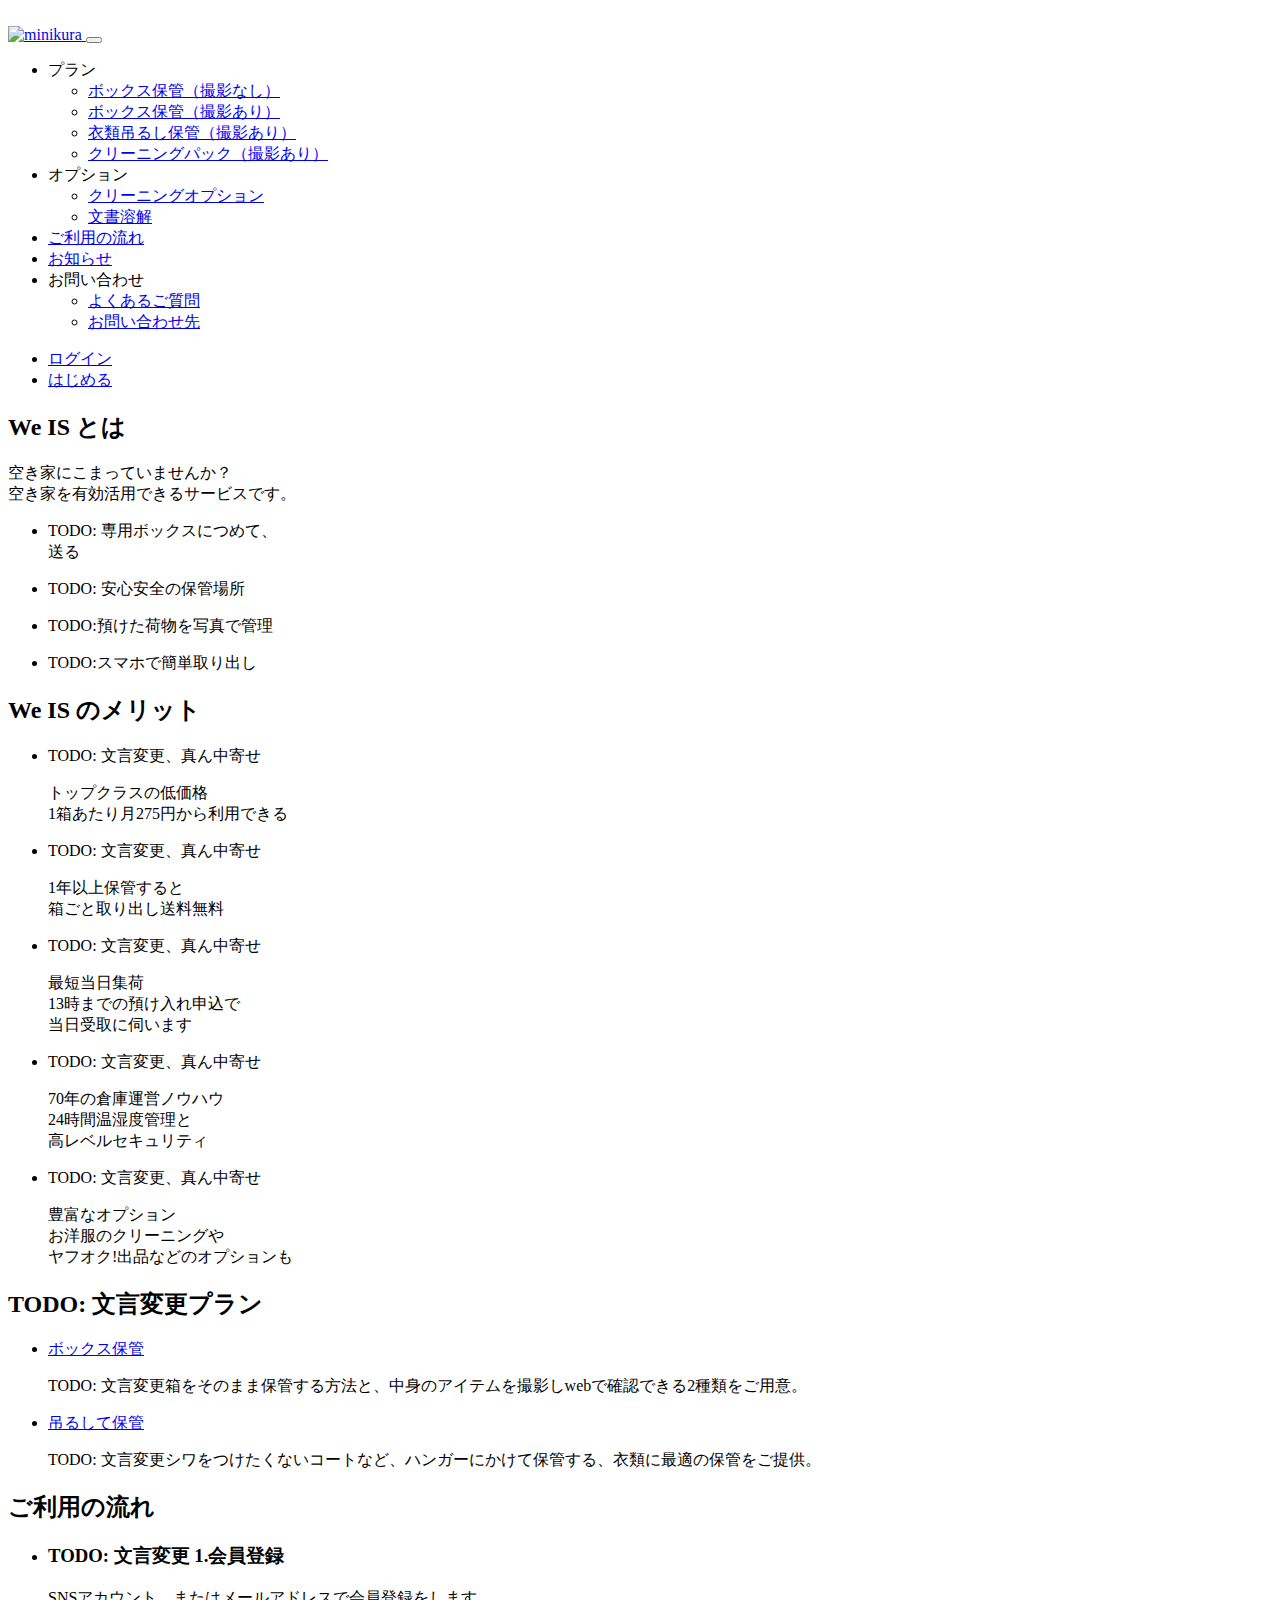
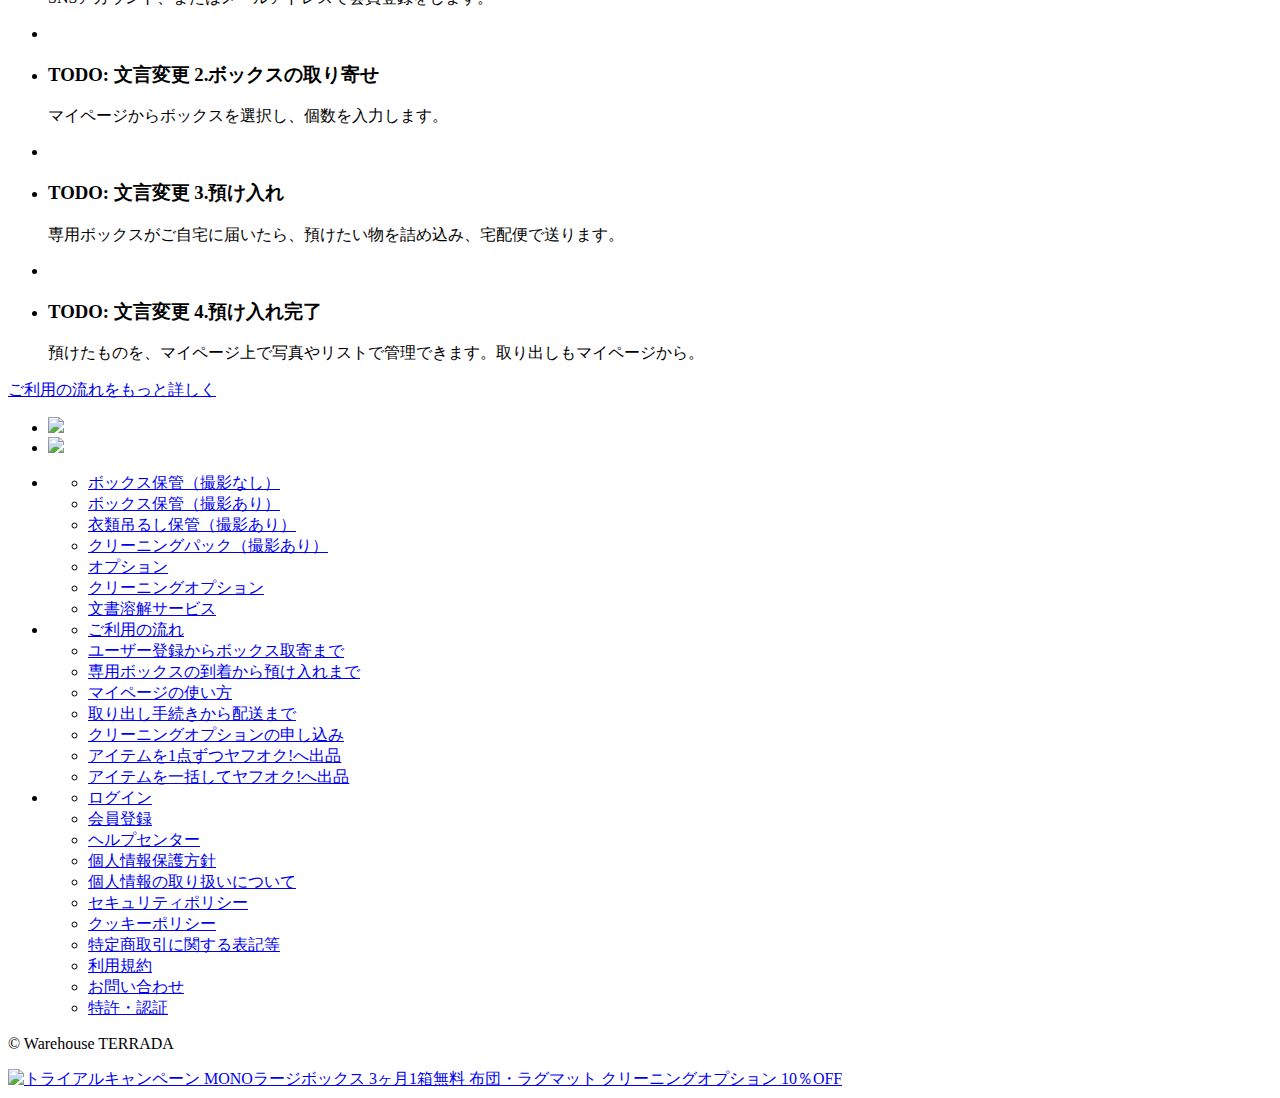
==== commit e389c664: "調整" ====
--- a/index.html
+++ b/index.html
@@ -187,7 +187,7 @@
 
         <section class="l-merit">
             <div class="wrap">
-                <h2 class="ttl">minikuraのメリット</h2>
+                <h2 class="ttl">We IS のメリット</h2>
                 <ul class="ls-merit">
                     <li class="l-dtl-merit y-plus5 delay2">
                         <div class="inner">
@@ -247,174 +247,6 @@
                     </ul>
                 </div>
 
-                <div id="boxing">
-                    <h2 class="ttl-plan">ボTODO: 文言変更ックス保管</h2>
-                    <p class="txt-catch">
-                        TODO: 文言変更アイテム撮影ありなら、アイテムを1点ずつマイページで管理できて、さらにクリーニングやヤフオク!出品などの便利なオプションも利用できます。</p>
-                    <ul class="ls-sp-switcher">
-                        <li class="l-dtl">
-                            <label>
-                                <input type="radio" name="planSelect" value="plan-photobox" checked="">
-                                <div class="l-tab">
-                                    <p class="sub-ttl">TODO: 文言変更アイテム撮影あり</p>
-                                    <p class="txt">TODO: 文言変更個品管理</p>
-                                </div>
-                            </label>
-                        </li>
-                        <li class="l-dtl">
-                            <label>
-                                <input type="radio" name="planSelect" value="plan-nophotobox">
-                                <div class="l-tab">
-                                    <p class="sub-ttl">TODO: 文言変更アイテム撮影なし</p>
-                                    <p class="txt">TODO: 文言変更箱ごとの管理</p>
-                                </div>
-                            </label>
-                        </li>
-                    </ul>
-                    <ul class="ls-lineup">
-                        <li class="l-lineup" id="lineup-photobox">
-                            <div class="l-sub-ttl">
-                                <h3 class="sub-ttl"><a class="lnk" href="https://minikura.com/lineup/photobox.html">アイテム撮影あり</a></h3>
-                                <p class="txt-desc">TODO: 文言変更個品管理</p>
-                            </div>
-                            <ul class="ls-lineup-dtl">
-                                <li class="l-dtl-lineup" id="monoLarge">
-                                    <div class="l-img">
-                                        <picture>
-                                            <source media="(min-width: 768px)" data-srcset="/img/index/mono-large@2x.jpg 1x, /img/index/mono-large@3x.jpg 2x" srcset="/img/index/mono-large@2x.jpg 1x, /img/index/mono-large@3x.jpg 2x">
-                                            <source media="(max-width: 767px)" data-srcset="/img/index/mono-large@1x.jpg 1x, /img/index/mono-large@2x.jpg 2x" srcset="/img/index/mono-large@1x.jpg 1x, /img/index/mono-large@2x.jpg 2x">
-                                            <img src="./275円で拡がるマイルーム ひと箱から預けられるクラウドストレージ minikura_files/mono-large@2x.jpg" data-src="/img/index/mono-large@2x.jpg" alt="MONO ラージ" class="img lazyloaded">
-                                        </picture>
-                                    </div>
-                                    <div class="l-txt">
-                                        <h4 class="sub-ttl-desc">MTODO: 文言変更ONO ラージ</h4>
-                                        <p class="txt-price">月TODO: 文言変更額保管料：<br class="sp"><span class="val line-through">600円</span><span class="campaign-val">500<span class="campaign-val-unit">円</span></span>（税込）</p>
-                                        <p class="campaign-note">TODO: 文言変更※8/31まで預け入れ</p>
-                                        <a class="lnk-guide" data-remodal-target="mono-large">ボックスに入る目安</a>
-                                    </div>
-                                </li>
-                                <li class="l-dtl-lineup" id="monoRegular">
-                                    <div class="l-img">
-                                        <picture class="img">
-                                            <source media="(min-width: 768px)" data-srcset="/img/index/mono-regular@2x.jpg 1x, /img/index/mono-regular@3x.jpg 2x" srcset="/img/index/mono-regular@2x.jpg 1x, /img/index/mono-regular@3x.jpg 2x">
-                                            <source media="(max-width: 767px)" data-srcset="/img/index/mono-regular@1x.jpg 1x, /img/index/mono-regular@2x.jpg 2x" srcset="/img/index/mono-regular@1x.jpg 1x, /img/index/mono-regular@2x.jpg 2x">
-                                            <img src="./275円で拡がるマイルーム ひと箱から預けられるクラウドストレージ minikura_files/mono-regular@2x.jpg" data-src="/img/index/mono-regular@2x.jpg" alt="MONO レギュラー" class=" lazyloaded">
-                                        </picture>
-                                    </div>
-                                    <div class="l-txt">
-                                        <h4 class="sub-ttl-desc">TODO: 文言変更MONO レギュラー</h4>
-                                        <p class="txt-price">TODO: 文言変更月額保管料：<span class="val">330円</span>（税込）
-                                        </p>
-                                        <a class="lnk-guide" data-remodal-target="mono-regular">ボックスに入る目安</a>
-                                    </div>
-                                </li>
-                                <li class="l-dtl-lineup" id="monoWide">
-                                    <div class="l-img">
-                                        <picture class="img">
-                                            <source media="(min-width: 768px)" data-srcset="/img/index/mono-wide@2x.jpg 1x, /img/index/mono-wide@3x.jpg 2x" srcset="/img/index/mono-wide@2x.jpg 1x, /img/index/mono-wide@3x.jpg 2x">
-                                            <source media="(max-width: 767px)" data-srcset="/img/index/mono-wide@1x.jpg 1x, /img/index/mono-wide@2x.jpg 2x" srcset="/img/index/mono-wide@1x.jpg 1x, /img/index/mono-wide@2x.jpg 2x">
-                                            <img src="./275円で拡がるマイルーム ひと箱から預けられるクラウドストレージ minikura_files/mono-wide@2x.jpg" data-src="/img/index/mono-wide@2x.jpg" alt="MONO ワイド" class=" lazyloaded">
-                                        </picture>
-                                    </div>
-                                    <div class="l-txt">
-                                        <h4 class="sub-ttl-desc">TODO: 文言変更MONO ワイド</h4>
-                                        <p class="txt-price">TODO: 文言変更月額保管料：<span class="val">330円</span>（税込）
-                                        </p>
-                                        <a class="lnk-guide" data-remodal-target="mono-wide">ボックスに入る目安</a>
-                                    </div>
-                                </li>
-                                <li class="l-dtl-lineup" id="library">
-                                    <div class="l-img">
-                                        <picture class="img">
-                                            <source media="(min-width: 768px)" data-srcset="/img/index/library@2x.jpg 1x, /img/index/library@3x.jpg 2x" srcset="/img/index/library@2x.jpg 1x, /img/index/library@3x.jpg 2x">
-                                            <source media="(max-width: 767px)" data-srcset="/img/index/library@1x.jpg 1x, /img/index/library@2x.jpg 2x" srcset="/img/index/library@1x.jpg 1x, /img/index/library@2x.jpg 2x">
-                                            <img src="./275円で拡がるマイルーム ひと箱から預けられるクラウドストレージ minikura_files/library@2x.jpg" data-src="/img/index/library@2x.jpg" alt="MONO ワイド" class=" lazyloaded">
-                                        </picture>
-                                    </div>
-                                    <div class="l-txt">
-                                        <h4 class="sub-ttl-desc">Library</h4>
-                                        <p class="txt-price">TODO: 文言変更月額保管料：<span class="val">495円</span>（税込）
-                                        </p>
-                                        <a class="lnk-guide" data-remodal-target="library">ボックスに入る目安</a>
-                                    </div>
-                                </li>
-                            </ul>
-                            <a class="lnk-detail" href="https://minikura.com/lineup/photobox.html">サービスの詳細はこちら</a>
-                        </li>
-                        <li class="l-lineup" id="lineup-nophotobox" style="display: none;">
-                            <div class="l-sub-ttl">
-                                <h3 class="sub-ttl"><a class="lnk" href="https://minikura.com/lineup/nophotobox.html">アイテム撮影なし</a></h3>
-                                <p class="txt-desc">TODO: 文言変更箱ごとの管理</p>
-                            </div>
-                            <ul class="ls-lineup-dtl">
-                                <li class="l-dtl-lineup" id="hakoLarge">
-                                    <div class="l-img">
-                                        <picture class="img">
-                                            <source media="(min-width: 768px)" data-srcset="/img/index/hako-large@2x.jpg 1x, /img/index/hako-large@3x.jpg 2x" srcset="/img/index/hako-large@2x.jpg 1x, /img/index/hako-large@3x.jpg 2x">
-                                            <source media="(max-width: 767px)" data-srcset="/img/index/hako-large@1x.jpg 1x, /img/index/hako-large@2x.jpg 2x" srcset="/img/index/hako-large@1x.jpg 1x, /img/index/hako-large@2x.jpg 2x">
-                                            <img src="./275円で拡がるマイルーム ひと箱から預けられるクラウドストレージ minikura_files/hako-large@2x.jpg" data-src="/img/index/hako-large@2x.jpg" alt="HAKO ラージ" class=" lazyloaded">
-                                        </picture>
-                                    </div>
-                                    <div class="l-txt">
-                                        <h4 class="sub-ttl-desc">TODO: 文言変更HAKO ラージ</h4>
-                                        <p class="txt-price">月額保管料：<br class="sp"><span class="val line-through">480円</span><span class="campaign-val">400<span class="campaign-val-unit">円</span></span>（税込）
-                                        </p>
-                                        <p class="campaign-note">※8/31まで預け入れ</p>
-                                        <a class="lnk-guide" data-remodal-target="hako-large">ボックスに入る目安</a>
-                                    </div>
-                                </li>
-                                <li class="l-dtl-lineup" id="hakoRegular">
-                                    <div class="l-img">
-                                        <picture class="img">
-                                            <source media="(min-width: 768px)" data-srcset="/img/index/hako-regular@2x.jpg 1x, /img/index/hako-regular@3x.jpg 2x" srcset="/img/index/hako-regular@2x.jpg 1x, /img/index/hako-regular@3x.jpg 2x">
-                                            <source media="(max-width: 767px)" data-srcset="/img/index/hako-regular@1x.jpg 1x, /img/index/hako-regular@2x.jpg 2x" srcset="/img/index/hako-regular@1x.jpg 1x, /img/index/hako-regular@2x.jpg 2x">
-                                            <img src="./275円で拡がるマイルーム ひと箱から預けられるクラウドストレージ minikura_files/hako-regular@2x.jpg" data-src="/img/index/hako-regular@2x.jpg" alt="HAKO ラージ" class=" lazyloaded">
-                                        </picture>
-                                    </div>
-                                    <div class="l-txt">
-                                        <h4 class="sub-ttl-desc">TODO: 文言変更HAKO レギュラー</h4>
-                                        <p class="txt-price">月額保管料：<span class="val">275円</span>（税込）
-                                        </p>
-                                        <a class="lnk-guide" data-remodal-target="hako-regular">ボックスに入る目安</a>
-                                    </div>
-                                </li>
-                                <li class="l-dtl-lineup" id="hakoWide">
-                                    <div class="l-img">
-                                        <picture class="img">
-                                            <source media="(min-width: 768px)" data-srcset="/img/index/hako-wide@2x.jpg 1x, /img/index/hako-wide@3x.jpg 2x" srcset="/img/index/hako-wide@2x.jpg 1x, /img/index/hako-wide@3x.jpg 2x">
-                                            <source media="(max-width: 767px)" data-srcset="/img/index/hako-wide@1x.jpg 1x, /img/index/hako-wide@2x.jpg 2x" srcset="/img/index/hako-wide@1x.jpg 1x, /img/index/hako-wide@2x.jpg 2x">
-                                            <img src="./275円で拡がるマイルーム ひと箱から預けられるクラウドストレージ minikura_files/hako-wide@2x.jpg" data-src="/img/index/hako-wide@2x.jpg" alt="HAKO ワイド" class=" lazyloaded">
-                                        </picture>
-                                    </div>
-                                    <div class="l-txt">
-                                        <h4 class="sub-ttl-desc">TODO: 文言変更HAKO ワイド</h4>
-                                        <p class="txt-price">月額保管料：<span class="val">275円</span>（税込）
-                                        </p>
-                                        <a class="lnk-guide" data-remodal-target="hako-wide">ボックスに入る目安</a>
-                                    </div>
-                                </li>
-                                <li class="l-dtl-lineup" id="hakoBook">
-                                    <div class="l-img">
-                                        <picture class="img">
-                                            <source media="(min-width: 768px)" data-srcset="/img/index/hako-book@2x.jpg 1x, /img/index/hako-book@3x.jpg 2x" srcset="/img/index/hako-book@2x.jpg 1x, /img/index/hako-book@3x.jpg 2x">
-                                            <source media="(max-width: 767px)" data-srcset="/img/index/hako-book@1x.jpg 1x, /img/index/hako-book@2x.jpg 2x" srcset="/img/index/hako-book@1x.jpg 1x, /img/index/hako-book@2x.jpg 2x">
-                                            <img src="./275円で拡がるマイルーム ひと箱から預けられるクラウドストレージ minikura_files/hako-book@2x.jpg" data-src="/img/index/hako-book@2x.jpg" alt="HAKO ブック" class=" lazyloaded">
-                                        </picture>
-                                    </div>
-                                    <div class="l-txt">
-                                        <h4 class="sub-ttl-desc">TODO: 文言変更HAKO ブック</h4>
-                                        <p class="txt-price">月額保管料：<span class="val">275円</span>（税込）
-                                        </p>
-                                        <a class="lnk-guide" data-remodal-target="hako-book">ボックスに入る目安</a>
-                                    </div>
-                                </li>
-                            </ul>
-                            <a class="lnk-detail" href="https://minikura.com/lineup/nophotobox.html">サービスの詳細はこちら</a>
-                        </li>
-                    </ul>
-
-                </div>
-
             </div>
         </section>
 
@@ -424,13 +256,6 @@
                 <h2 class="ttl">ご利用の流れ</h2>
                 <ul class="ls-flow">
                     <li class="l-dtl-flow">
-                        <div class="l-img">
-                            <picture class="img">
-                                <source media="(min-width: 768px)" data-srcset="/img/flow/flow1@2x.png 1x, /img/flow/flow1@3x.png 2x" srcset="/img/flow/flow1@2x.png 1x, /img/flow/flow1@3x.png 2x">
-                                <source media="(max-width: 767px)" data-srcset="/img/flow/flow1@1x.png 1x, /img/flow/flow1@2x.png 2x" srcset="/img/flow/flow1@1x.png 1x, /img/flow/flow1@2x.png 2x">
-                                <img src="./275円で拡がるマイルーム ひと箱から預けられるクラウドストレージ minikura_files/flow1@2x.png" data-src="/img/flow/flow1@2x.png" alt="1.会員登録" class=" lazyloaded">
-                            </picture>
-                        </div>
                         <div class="l-txt">
                             <h3 class="sub-ttl-dtl">TODO: 文言変更 1.会員登録</h3>
                             <p class="txt-dtl">SNSアカウント、またはメールアドレスで会員登録をします。</p>
@@ -440,13 +265,6 @@
                         <p class="img-arrow"></p>
                     </li>
                     <li class="l-dtl-flow">
-                        <div class="l-img">
-                            <picture class="img">
-                                <source media="(min-width: 768px)" data-srcset="/img/flow/flow2@2x.png 1x, /img/flow/flow2@3x.png 2x" srcset="/img/flow/flow2@2x.png 1x, /img/flow/flow2@3x.png 2x">
-                                <source media="(max-width: 767px)" data-srcset="/img/flow/flow2@1x.png 1x, /img/flow/flow2@2x.png 2x" srcset="/img/flow/flow2@1x.png 1x, /img/flow/flow2@2x.png 2x">
-                                <img src="./275円で拡がるマイルーム ひと箱から預けられるクラウドストレージ minikura_files/flow2@2x.png" data-src="/img/flow/flow2@2x.png" alt="2.ボックスの取り寄せ" class=" lazyloaded">
-                            </picture>
-                        </div>
                         <div class="l-txt">
                             <h3 class="sub-ttl-dtl">TODO: 文言変更 2.ボックスの取り寄せ</h3>
                             <p class="txt-dtl">マイページからボックスを選択し、個数を入力します。</p>
@@ -456,13 +274,6 @@
                         <p class="img-arrow"></p>
                     </li>
                     <li class="l-dtl-flow">
-                        <div class="l-img">
-                            <picture class="img">
-                                <source media="(min-width: 768px)" data-srcset="/img/flow/flow3@2x.png 1x, /img/flow/flow3@3x.png 2x" srcset="/img/flow/flow3@2x.png 1x, /img/flow/flow3@3x.png 2x">
-                                <source media="(max-width: 767px)" data-srcset="/img/flow/flow3@1x.png 1x, /img/flow/flow3@2x.png 2x" srcset="/img/flow/flow3@1x.png 1x, /img/flow/flow3@2x.png 2x">
-                                <img src="./275円で拡がるマイルーム ひと箱から預けられるクラウドストレージ minikura_files/flow3@2x.png" data-src="/img/flow/flow3@2x.png" alt="3.預け入れ" class=" lazyloaded">
-                            </picture>
-                        </div>
                         <div class="l-txt">
                             <h3 class="sub-ttl-dtl">TODO: 文言変更 3.預け入れ</h3>
                             <p class="txt-dtl">専用ボックスがご自宅に届いたら、預けたい物を詰め込み、宅配便で送ります。</p>
@@ -472,13 +283,6 @@
                         <p class="img-arrow"></p>
                     </li>
                     <li class="l-dtl-flow">
-                        <div class="l-img">
-                            <picture class="img">
-                                <source media="(min-width: 768px)" data-srcset="/img/flow/flow4@2x.png 1x, /img/flow/flow4@3x.png 2x" srcset="/img/flow/flow4@2x.png 1x, /img/flow/flow4@3x.png 2x">
-                                <source media="(max-width: 767px)" data-srcset="/img/flow/flow4@1x.png 1x, /img/flow/flow4@2x.png 2x" srcset="/img/flow/flow4@1x.png 1x, /img/flow/flow4@2x.png 2x">
-                                <img src="./275円で拡がるマイルーム ひと箱から預けられるクラウドストレージ minikura_files/flow4@2x.png" data-src="/img/flow/flow4@2x.png" alt="4.預け入れ完了" class=" lazyloaded">
-                            </picture>
-                        </div>
                         <div class="l-txt">
                             <h3 class="sub-ttl-dtl">TODO: 文言変更 4.預け入れ完了</h3>
                             <p class="txt-dtl">預けたものを、マイページ上で写真やリストで管理できます。取り出しもマイページから。</p>
@@ -557,10 +361,6 @@
                 </li>
             </ul>
         </nav>
-        <div class="l-logo">
-            <a href="http://www.terrada.co.jp/ja/company/" target="_blank" class="lnk-logo">
-                <img src="./275円で拡がるマイルーム ひと箱から預けられるクラウドストレージ minikura_files/logo-terrada.svg" alt="TERRADA" class="img-logo">
-            </a>
         </div>
         <p class="txt-copyright"> © Warehouse TERRADA </p>
     </div>
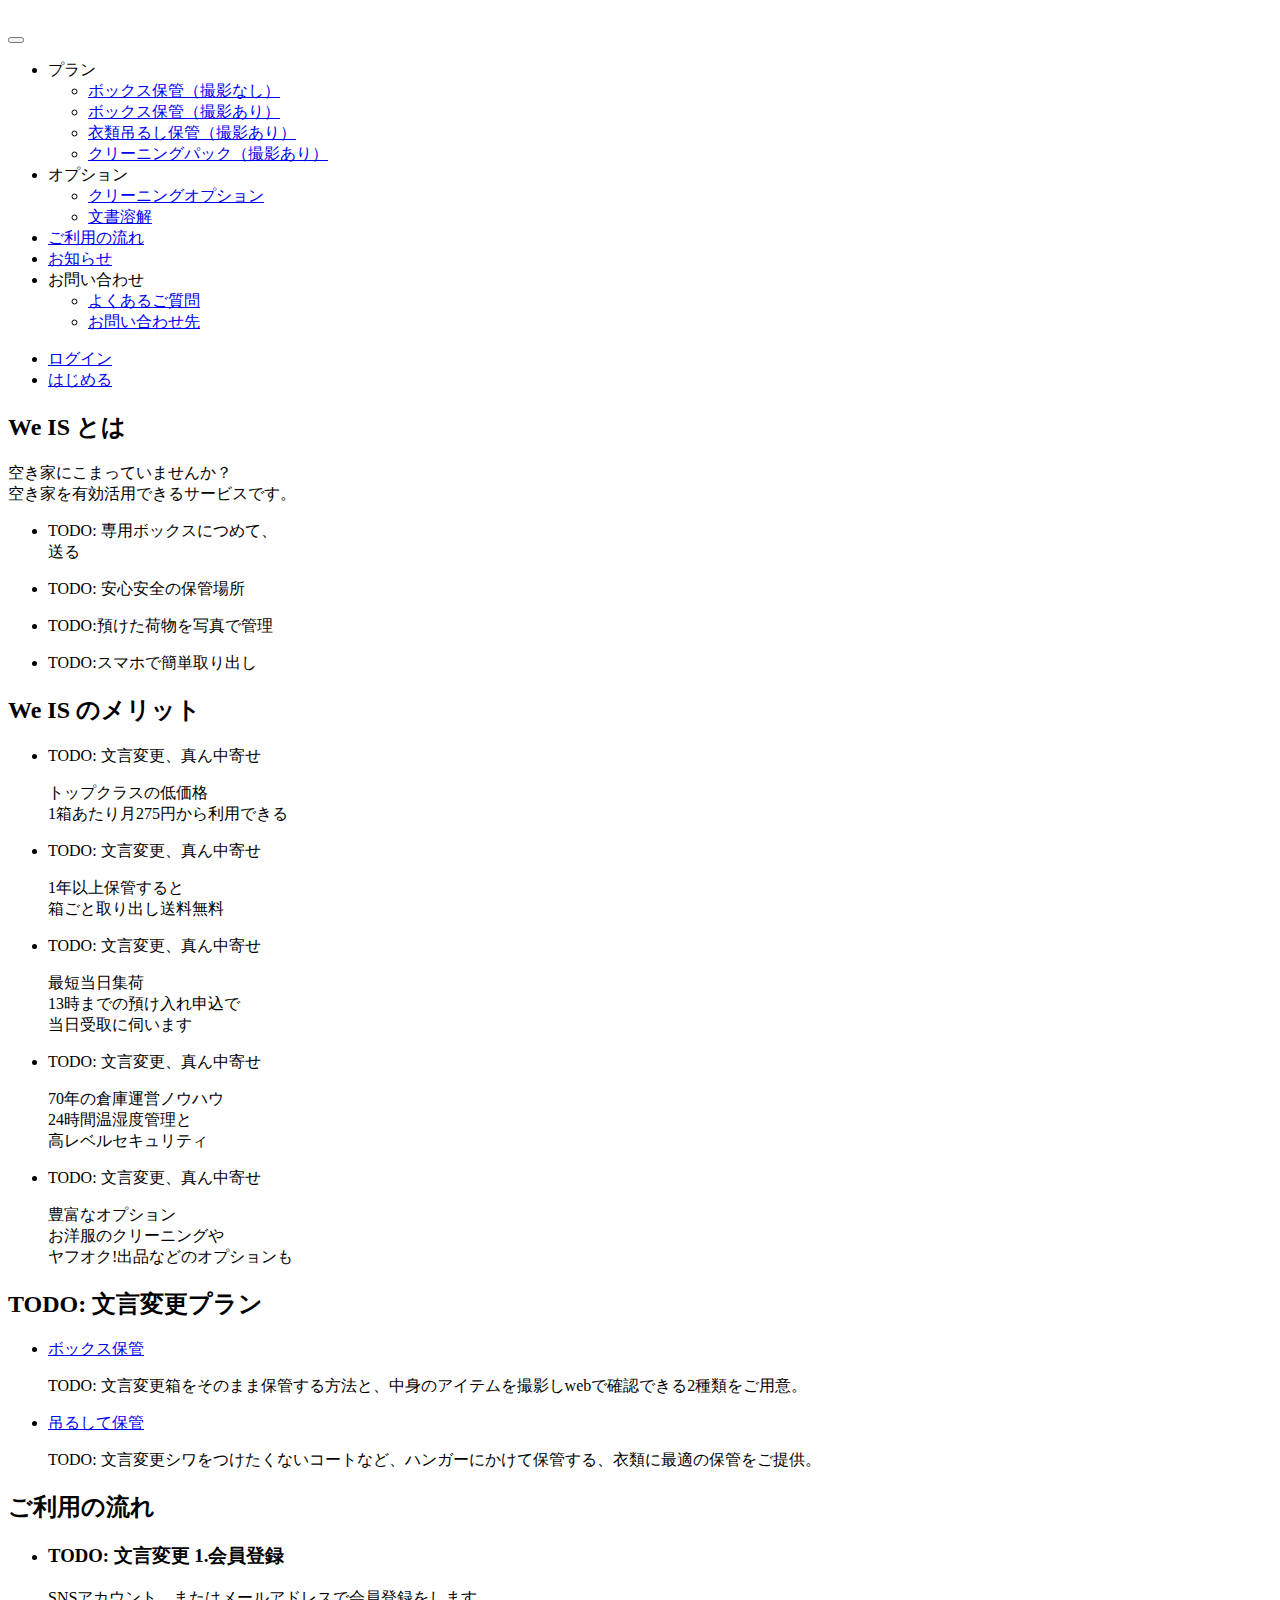
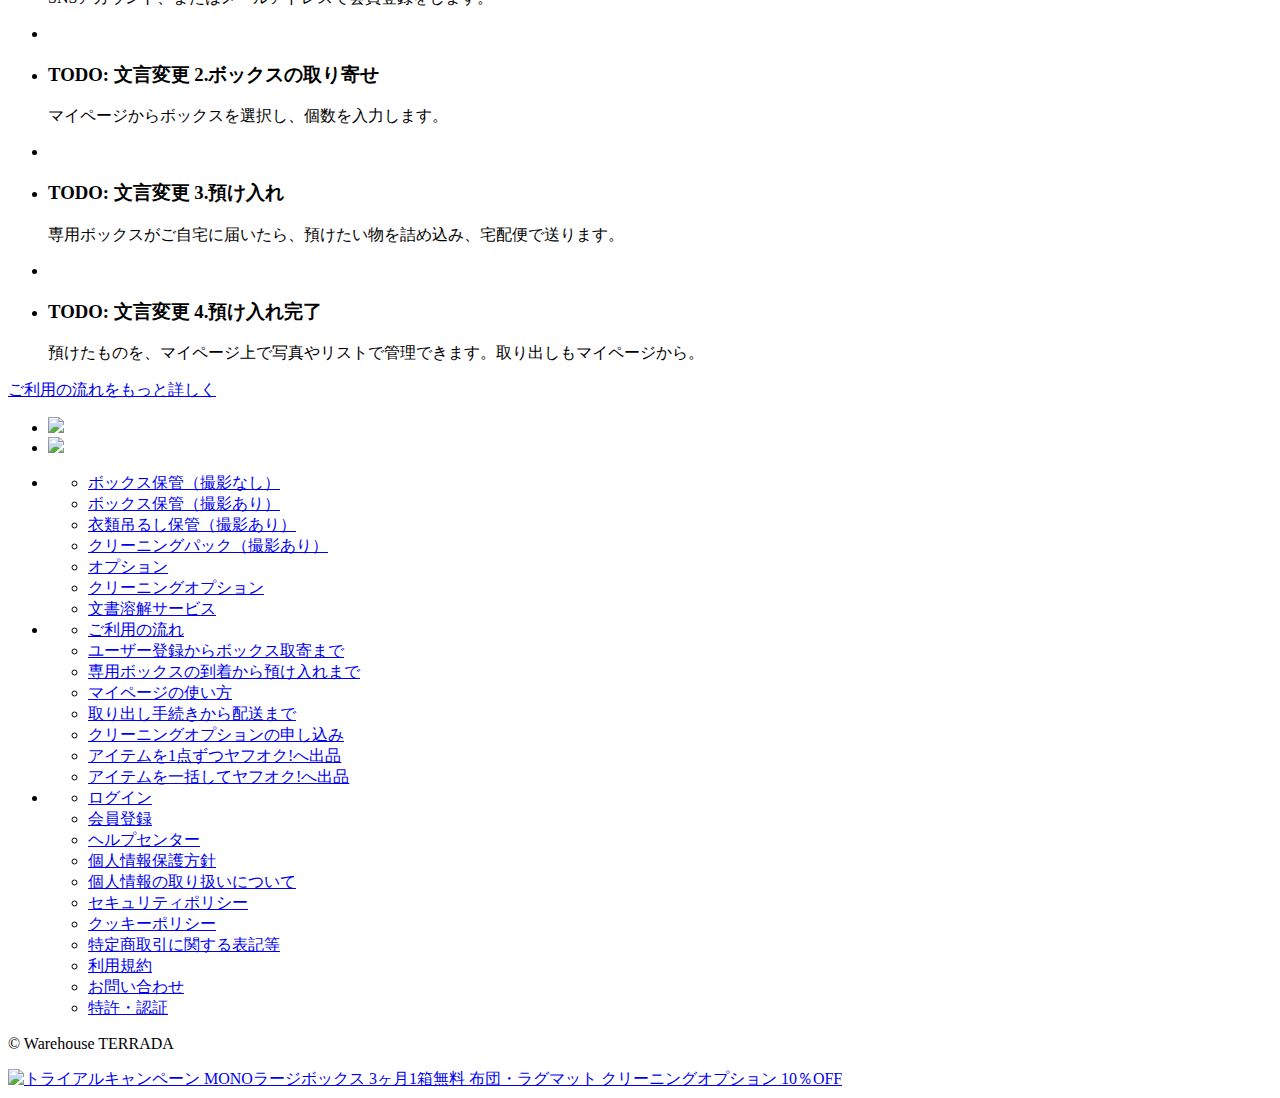
==== commit 79741316: "左上のlogoを削除" ====
--- a/index.html
+++ b/index.html
@@ -29,7 +29,7 @@
     <meta name="twitter:site">
     <meta name="facebook-domain-verification" content="1r0o42s4zdm09px816uhr0d6n239td">
     <!-- Title -->
-    <title>275円で拡がるマイルーム ひと箱から預けられるクラウドストレージ minikura</title>
+    <title>We IS</title>
     <meta name="description" content="275円から始める。箱で預ける自分の倉庫、minikuraのウェブサイト。minikuraはだれもが箱単位で倉庫を持てるクラウドストレージサービスです。">
     <meta name="keywords" content="minikura,あずける,トランクルーム,クラウドストレージ,収納サービス,倉庫">
     <link href="./275円で拡がるマイルーム ひと箱から預けられるクラウドストレージ minikura_files/css" id="gfont" rel="stylesheet">
@@ -86,9 +86,6 @@
 
     <header class="l-header">
     <div class="inner">
-        <a class="lnk-logo" href="https://minikura.com/">
-            <img class="img-logo" src="./275円で拡がるマイルーム ひと箱から預けられるクラウドストレージ minikura_files/logo-minikura.svg" alt="minikura">
-        </a>
         <button class="hamburger" id="viewMain">
             <div class="wrap">
                 <span class="l-line"></span>
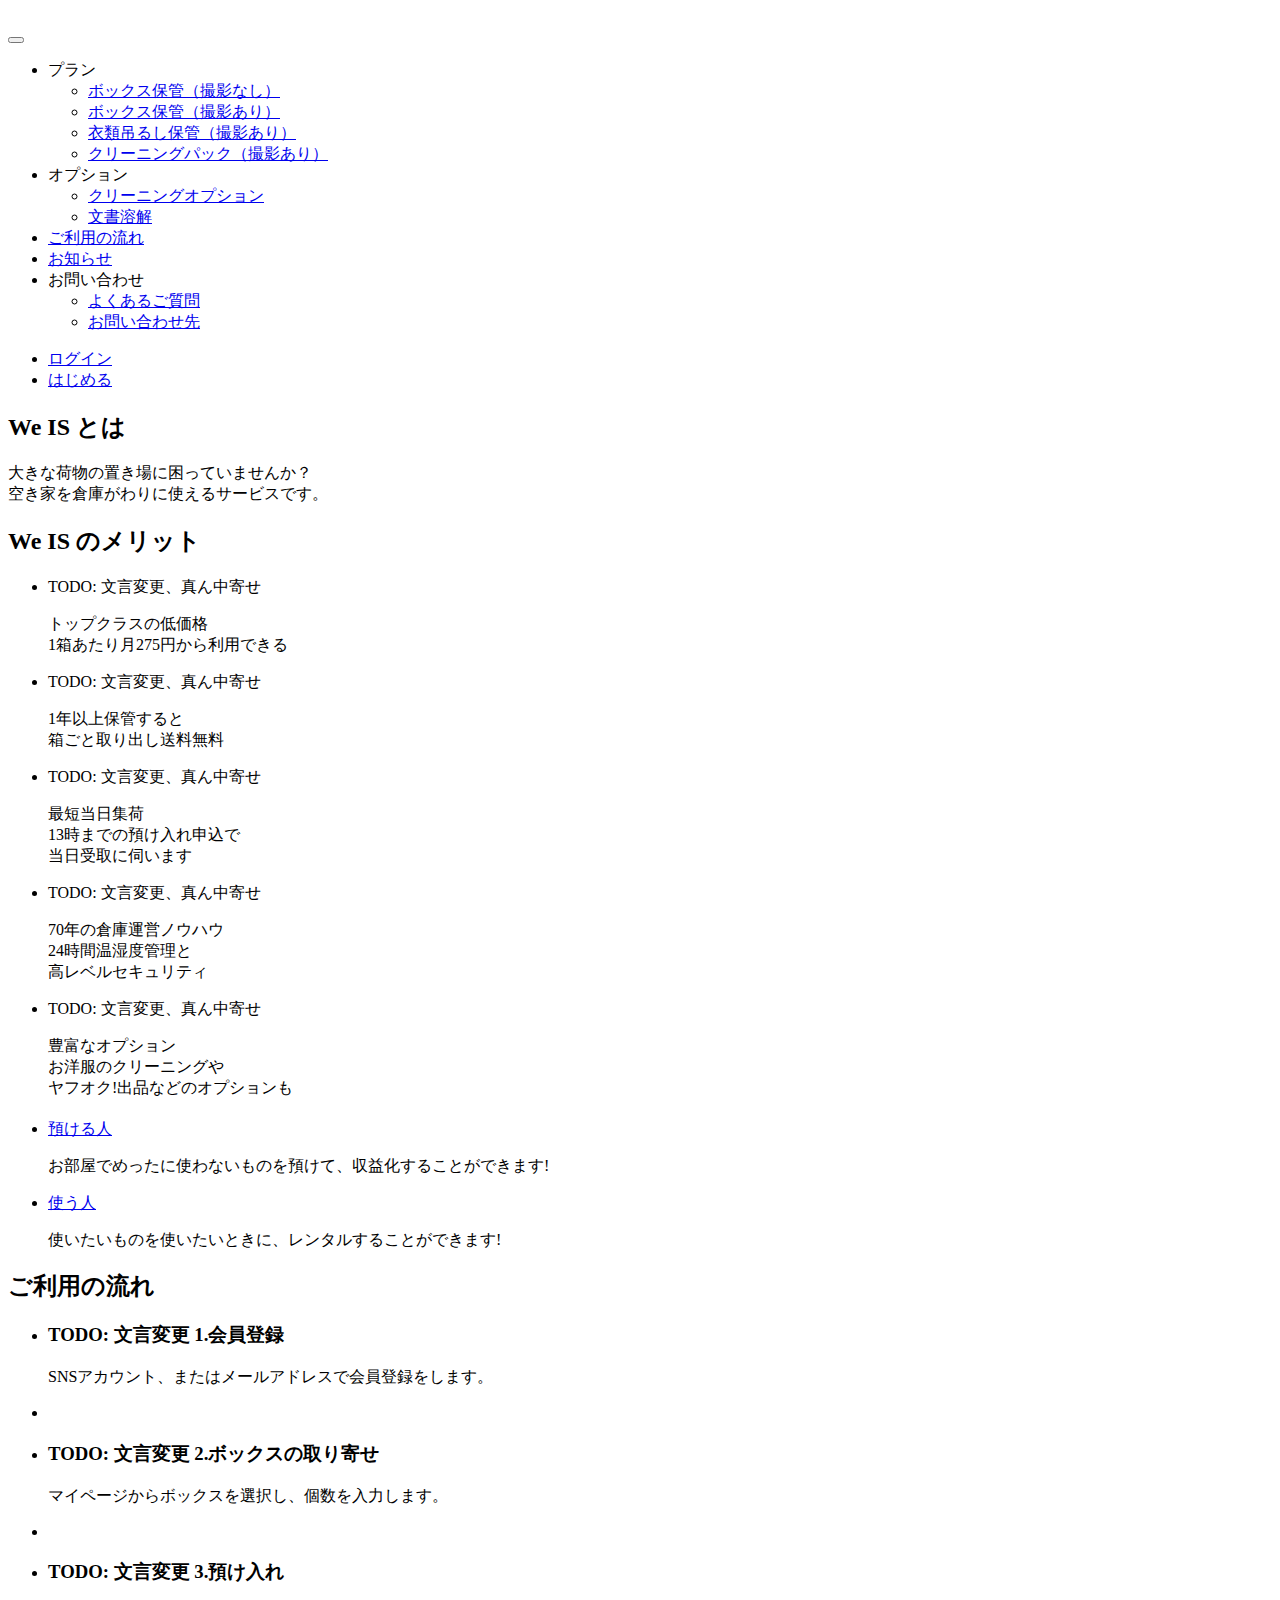
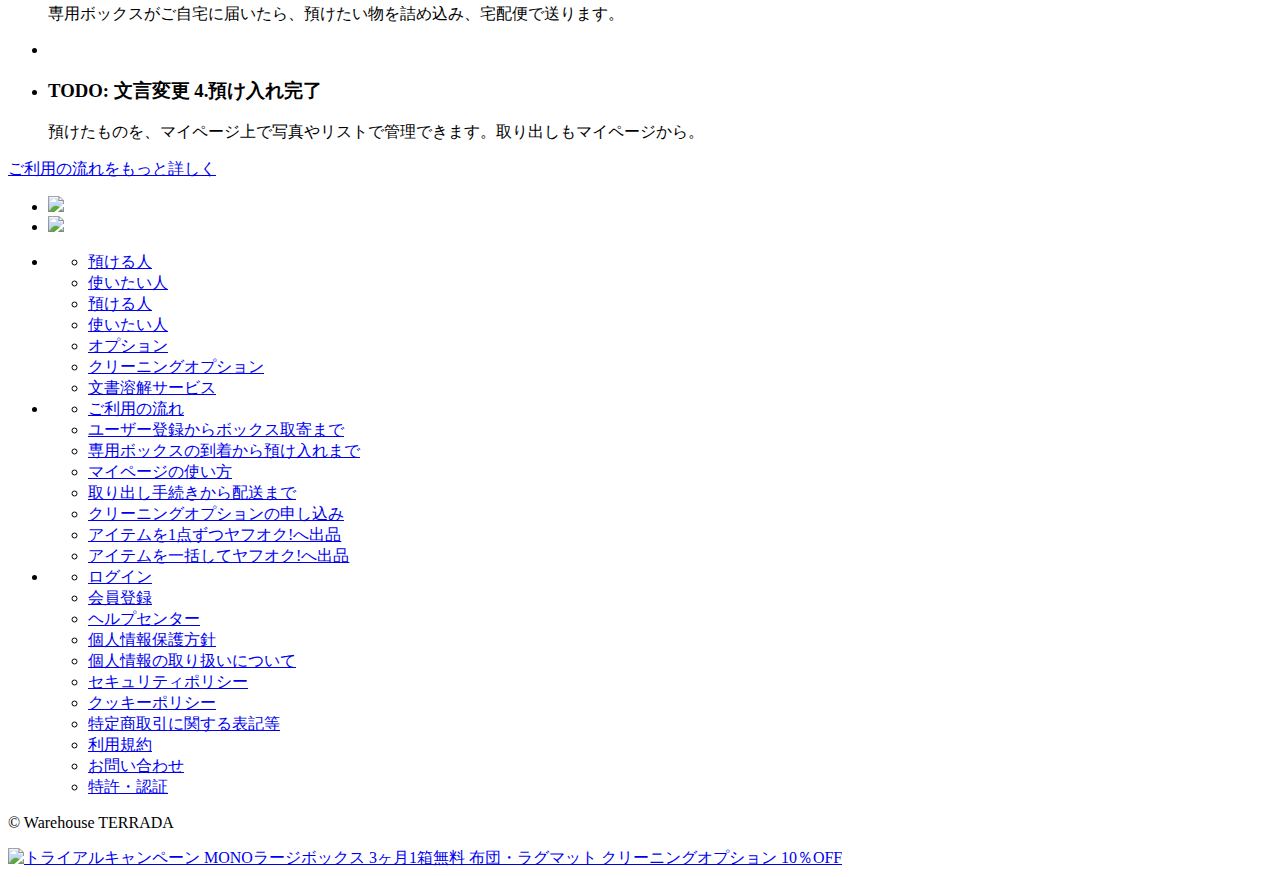
==== commit 52a4497d: "文言修正" ====
--- a/index.html
+++ b/index.html
@@ -159,26 +159,8 @@
         <section class="l-feature">
             <div class="wrap">
                 <h2 class="ttl">We IS とは</h2>
-                <p class="txt">空き家にこまっていませんか？<br>
-                    空き家を有効活用できるサービスです。</p>
-
-                <ul class="ls-feature">
-                    <li class="l-dtl-feature">
-                        <p class="txt-dtl">TODO: 専用ボックスにつめて、<br class="sp">送る</p>
-                    </li>
-
-                    <li class="l-dtl-feature">
-                        <p class="txt-dtl">TODO: 安心安全の保管場所</p>
-                    </li>
-
-                    <li class="l-dtl-feature">
-                        <p class="txt-dtl">TODO:預けた荷物を写真で管理</p>
-                    </li>
-
-                    <li class="l-dtl-feature">
-                       <p class="txt-dtl">TODO:スマホで簡単取り出し</p>
-                    </li>
-                </ul>
+                <p class="txt">大きな荷物の置き場に困っていませんか？<br>
+                    空き家を倉庫がわりに使えるサービスです。</p>
             </div>
         </section>
 
@@ -230,16 +212,16 @@
 
         <section class="l-plan">
             <div class="wrap">
-                <h2 class="ttl">TODO: 文言変更プラン</h2>
+                <h2 class="ttl"></h2>
                 <div class="l-nav-plan">
                     <ul class="ls-nav-plan">
                         <li class="l-dtl-nav-plan">
-                            <a class="lnk boxing" href="https://minikura.com/#boxing"><span class="txt">ボックス保管</span></a>
-                            <p class="txt">TODO: 文言変更箱をそのまま保管する方法と、中身のアイテムを撮影しwebで確認できる2種類をご用意。</p>
+                            <a class="lnk boxing" href="https://minikura.com/#boxing"><span class="txt">預ける人</span></a>
+                            <p class="txt">お部屋でめったに使わないものを預けて、収益化することができます!</p>
                         </li>
                         <li class="l-dtl-nav-plan">
-                            <a class="lnk hunging" href="https://minikura.com/#hunging"><span class="txt">吊るして保管</span></a>
-                            <p class="txt">TODO: 文言変更シワをつけたくないコートなど、ハンガーにかけて保管する、衣類に最適の保管をご提供。</p>
+                            <a class="lnk hunging" href="https://minikura.com/#hunging"><span class="txt">使う人</span></a>
+                            <p class="txt">使いたいものを使いたいときに、レンタルすることができます!</p>
                         </li>
                     </ul>
                 </div>
@@ -312,11 +294,11 @@
             <ul class="ls-nav">
                 <li class="l-dtl-nav">
                     <ul class="ls-dtl-sub">
-                        <li class="l-dtl-sub l-ttl"><a class="lnk" href="https://minikura.com/lineup/nophotobox.html">ボックス保管（撮影なし）</a></li>
-                        <li class="l-dtl-sub l-ttl"><a class="lnk" href="https://minikura.com/lineup/photobox.html">ボックス保管（撮影あり）</a>
-                        </li>
-                        <li class="l-dtl-sub l-ttl"><a class="lnk" href="https://minikura.com/lineup/closet.html">衣類吊るし保管（撮影あり）</a></li>
-                        <li class="l-dtl-sub l-ttl"><a class="lnk" href="https://minikura.com/lineup/cleaning.html">クリーニングパック（撮影あり）</a></li>
+                        <li class="l-dtl-sub l-ttl"><a class="lnk" href="https://minikura.com/lineup/nophotobox.html">預ける人</a></li>
+                        <li class="l-dtl-sub l-ttl"><a class="lnk" href="https://minikura.com/lineup/photobox.html">使いたい人</a>
+                        </li>
+                        <li class="l-dtl-sub l-ttl"><a class="lnk" href="https://minikura.com/lineup/closet.html">預ける人</a></li>
+                        <li class="l-dtl-sub l-ttl"><a class="lnk" href="https://minikura.com/lineup/cleaning.html">使いたい人</a></li>
                     </ul>
                     <ul class="ls-dtl-sub">
                         <li class="l-dtl-sub l-ttl"><a class="lnk" href="https://minikura.com/lineup/option.html">オプション</a></li>
